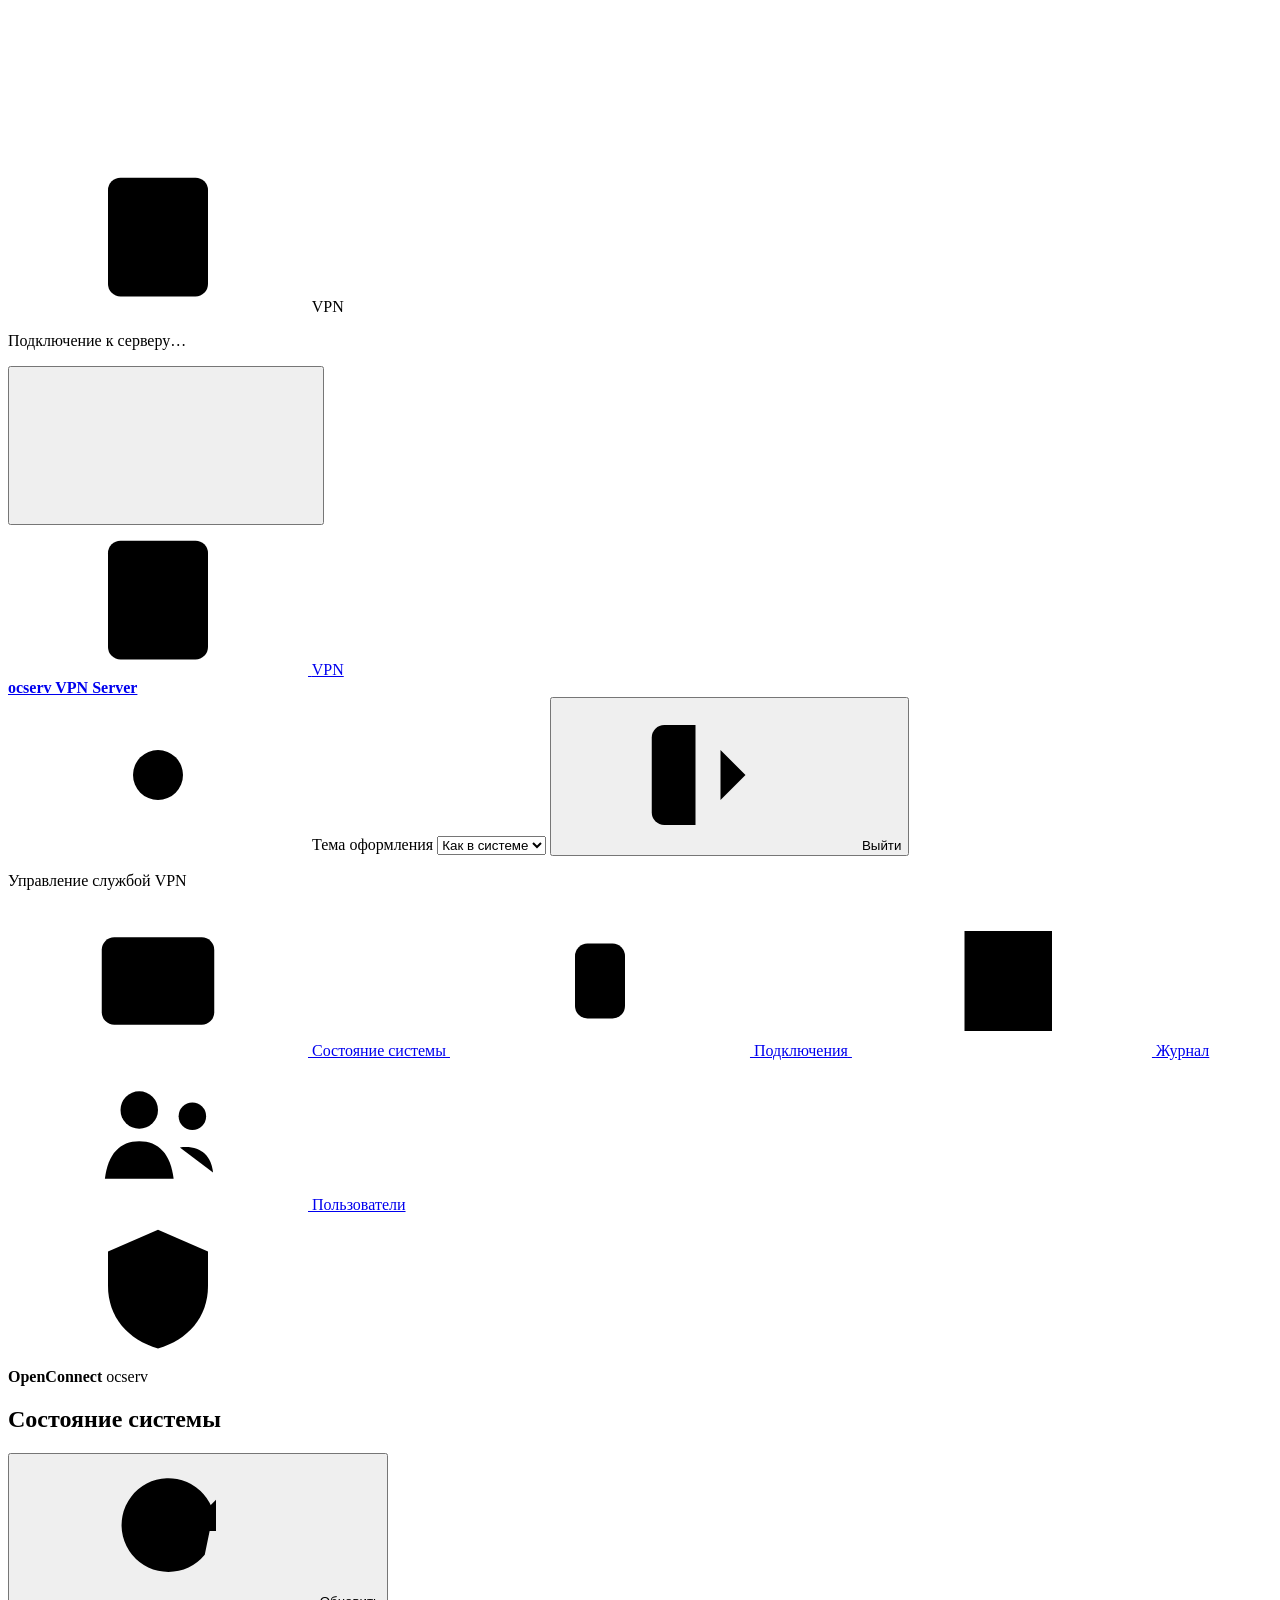
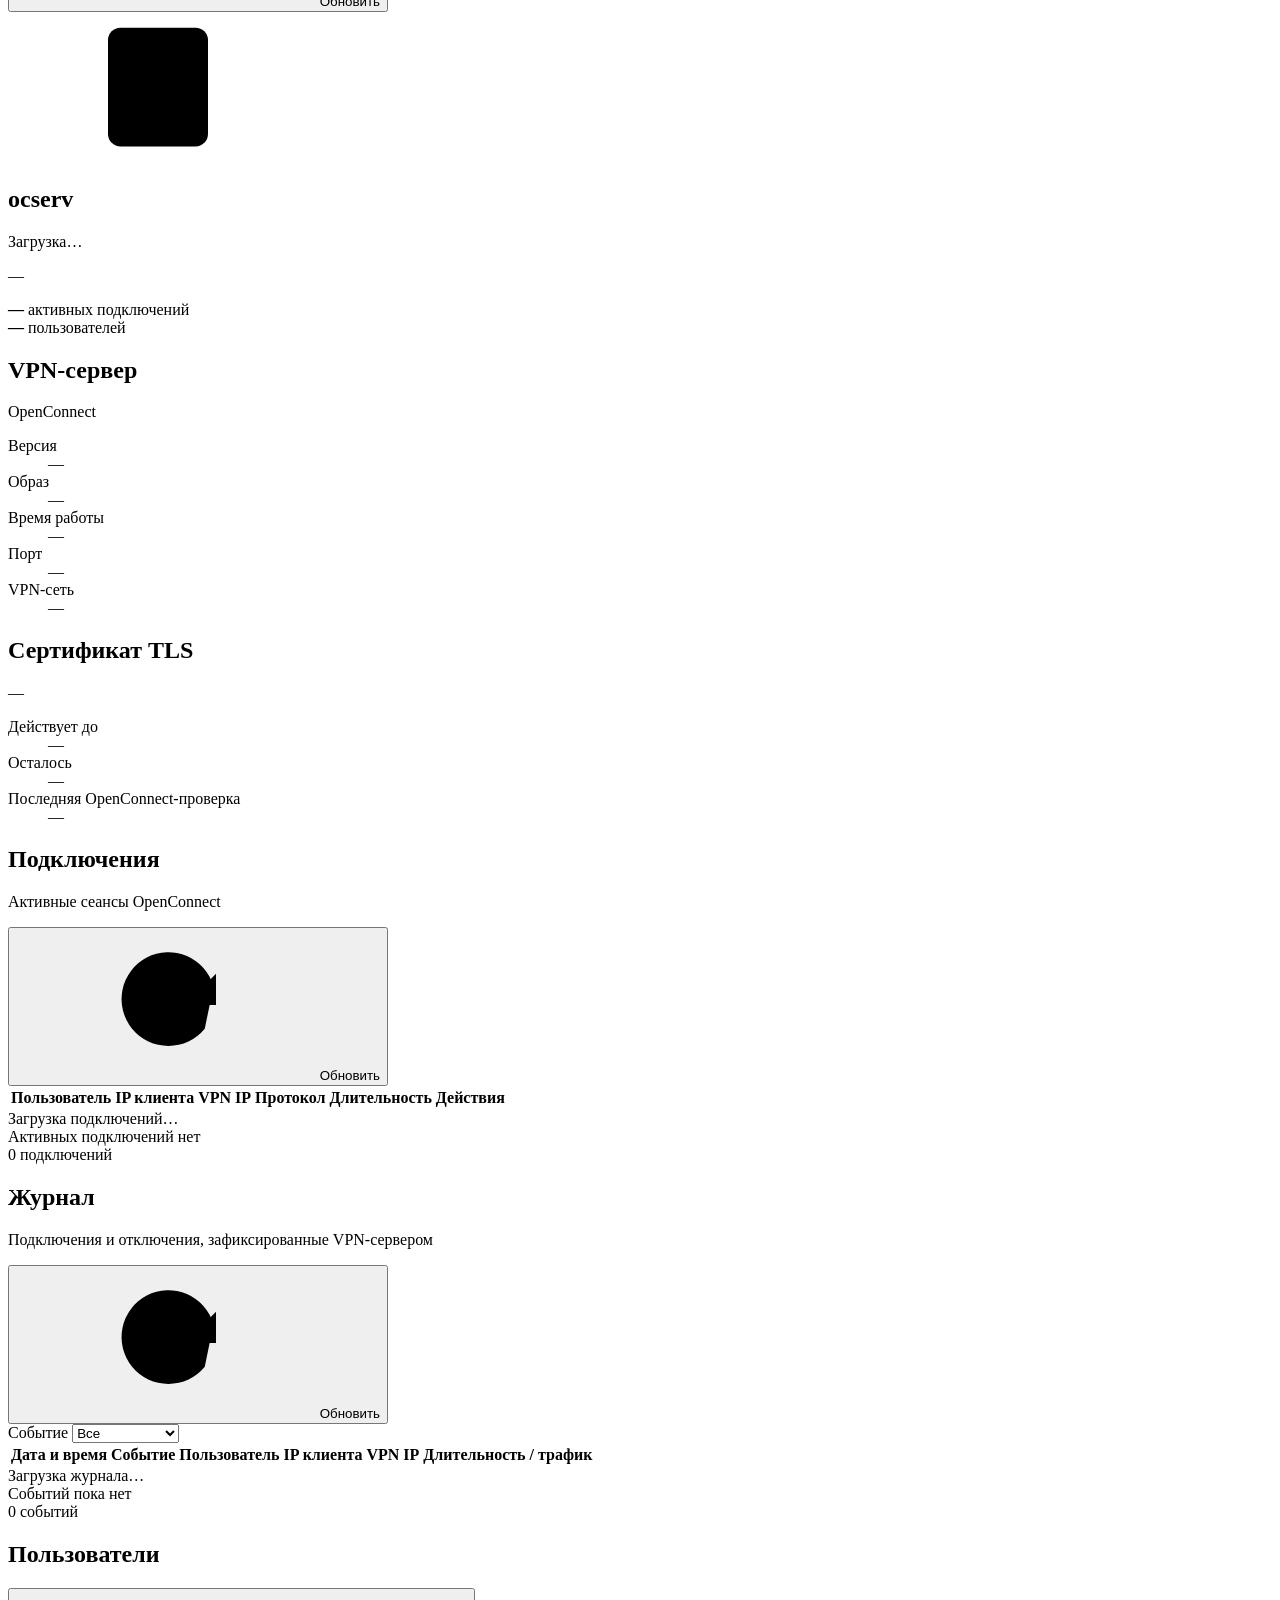
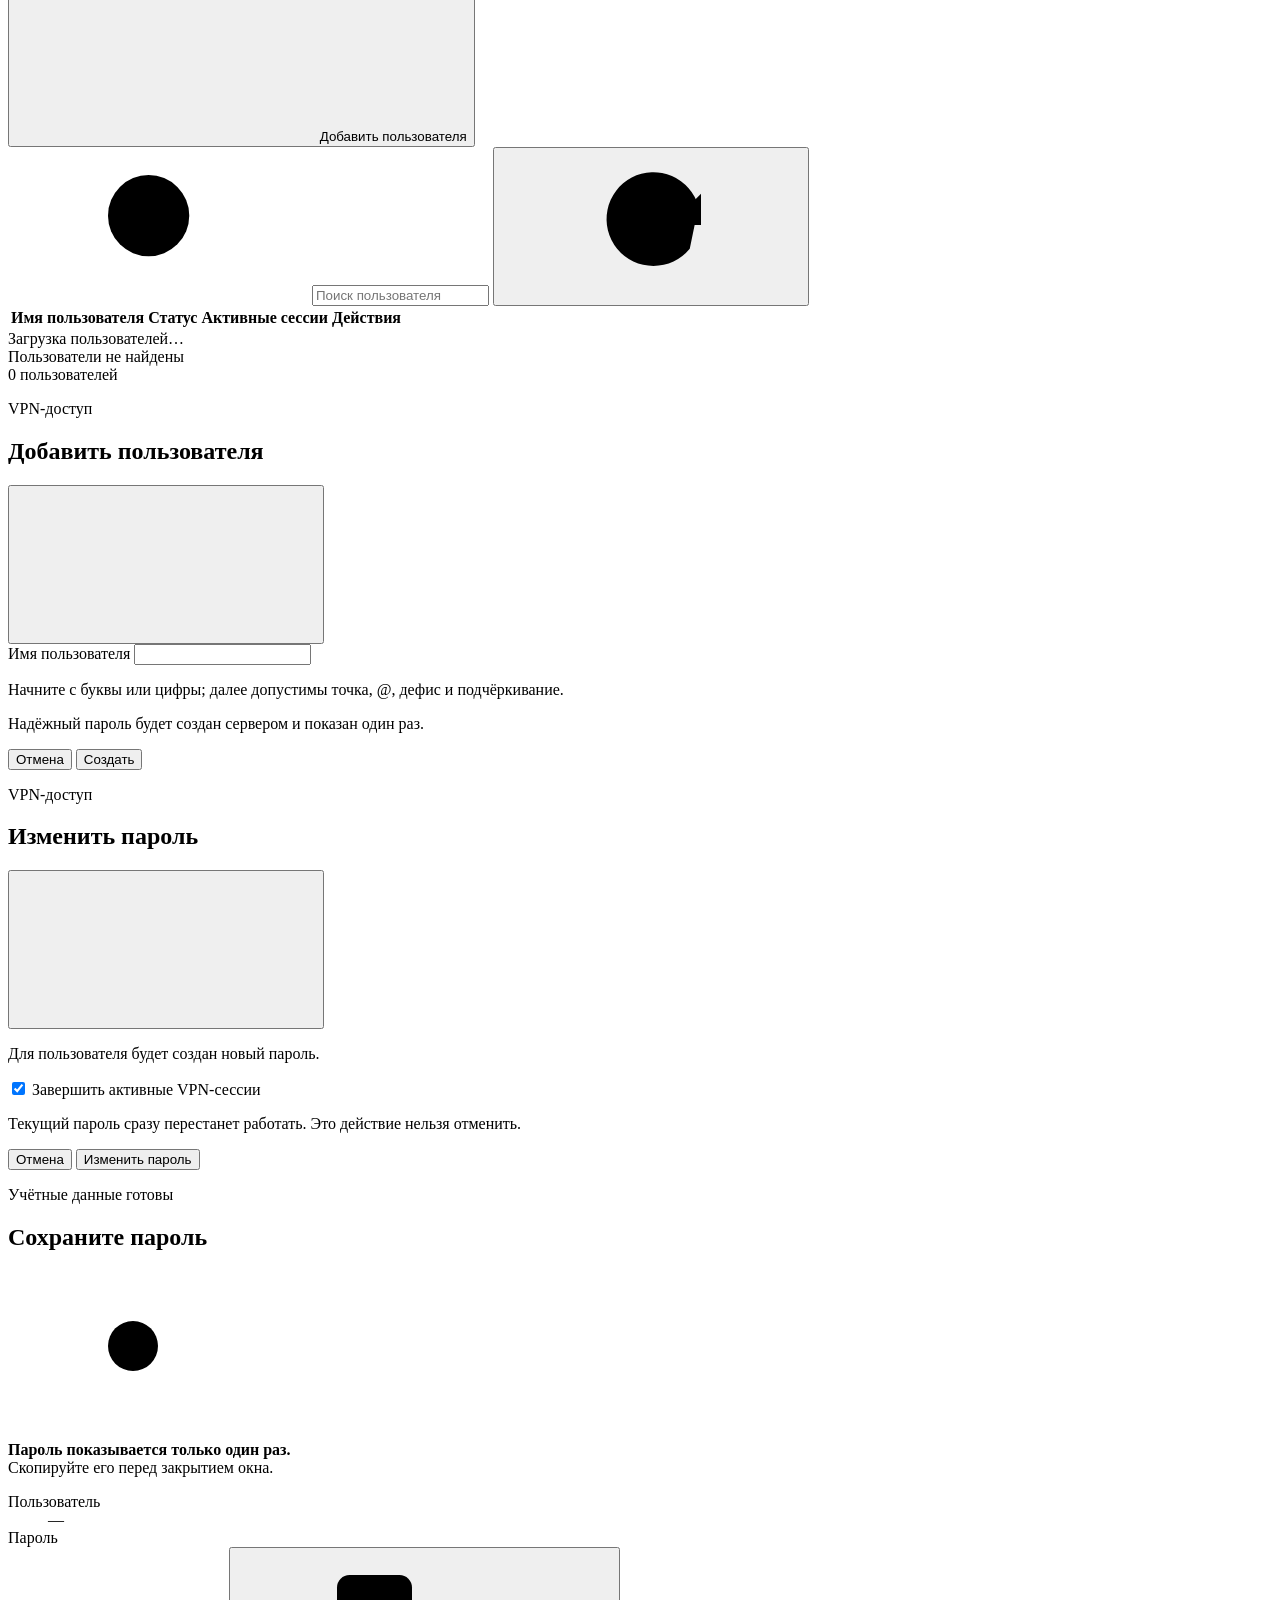
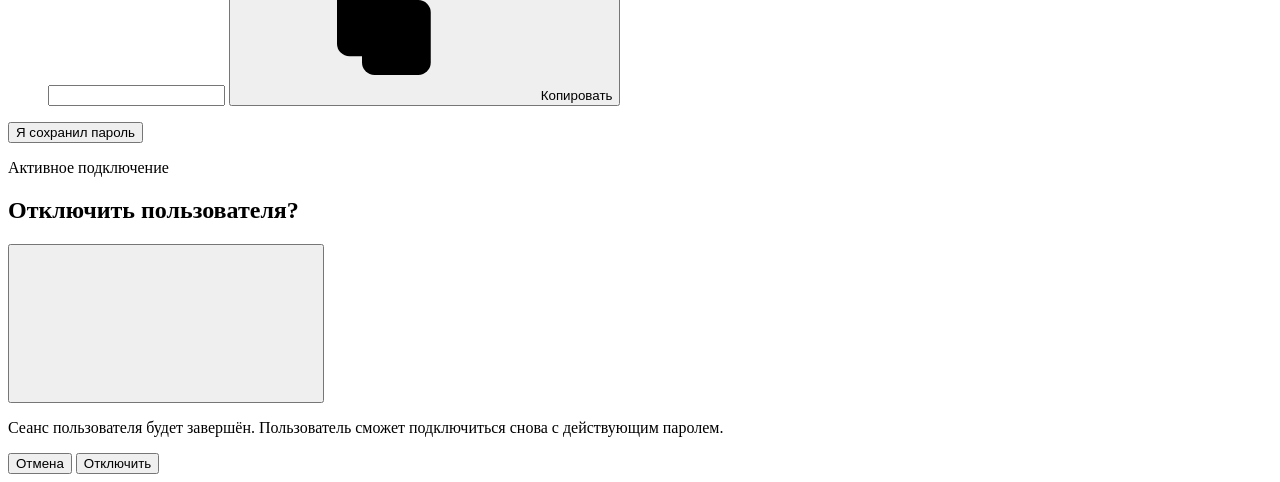
==== ui/web/app/static/index.html @ 9f730bf8 "Add VPN connections journal and theme UI" ====
<!doctype html>
<html lang="ru">
<head>
  <meta charset="utf-8">
  <meta name="viewport" content="width=device-width, initial-scale=1">
  <meta name="color-scheme" content="light dark">
  <meta name="theme-color" content="#f7f9fc">
  <title>ocserv VPN Server</title>
  <link rel="stylesheet" href="/static/styles.css">
  <script src="/static/app.js" defer></script>
</head>
<body>
  <svg class="svg-sprite" aria-hidden="true">
    <symbol id="icon-server" viewBox="0 0 24 24">
      <rect x="4" y="2.5" width="16" height="19" rx="2"></rect>
      <path d="M8 7.5h5M8 12h8M8 16.5h4"></path>
      <circle cx="16.5" cy="7.5" r="1"></circle>
      <circle cx="16.5" cy="16.5" r="1"></circle>
    </symbol>
    <symbol id="icon-overview" viewBox="0 0 24 24">
      <rect x="3" y="5" width="18" height="14" rx="2"></rect>
      <circle cx="8" cy="12" r="2"></circle>
      <path d="M13 10h5M13 14h4"></path>
    </symbol>
    <symbol id="icon-users" viewBox="0 0 24 24">
      <circle cx="9" cy="8" r="3"></circle>
      <path d="M3.5 19c.5-4 2.4-6 5.5-6s5 2 5.5 6"></path>
      <circle cx="17.5" cy="9" r="2.2"></circle>
      <path d="M15.5 14c3.2-.4 5 1.2 5.3 4"></path>
    </symbol>
    <symbol id="icon-connections" viewBox="0 0 24 24">
      <path d="M8 12H3M21 12h-5M8 8v8M16 8v8"></path>
      <rect x="8" y="6" width="8" height="12" rx="2"></rect>
    </symbol>
    <symbol id="icon-journal" viewBox="0 0 24 24">
      <path d="M6 4h14v16H6zM3 7h3M3 12h3M3 17h3M10 9h6M10 13h6M10 17h4"></path>
    </symbol>
    <symbol id="icon-theme" viewBox="0 0 24 24">
      <path d="M12 3v2M12 19v2M3 12h2M19 12h2M5.6 5.6 7 7M17 17l1.4 1.4M18.4 5.6 17 7M7 17l-1.4 1.4"></path>
      <circle cx="12" cy="12" r="4"></circle>
    </symbol>
    <symbol id="icon-plus" viewBox="0 0 24 24">
      <path d="M12 5v14M5 12h14"></path>
    </symbol>
    <symbol id="icon-refresh" viewBox="0 0 24 24">
      <path d="M20 7v5h-5"></path>
      <path d="M18.2 15.8A7.5 7.5 0 1 1 19.6 9"></path>
    </symbol>
    <symbol id="icon-search" viewBox="0 0 24 24">
      <circle cx="10.5" cy="10.5" r="6.5"></circle>
      <path d="m15.5 15.5 5 5"></path>
    </symbol>
    <symbol id="icon-key" viewBox="0 0 24 24">
      <circle cx="8" cy="12" r="4"></circle>
      <path d="M12 12h9M17 12v3M20 12v2"></path>
    </symbol>
    <symbol id="icon-copy" viewBox="0 0 24 24">
      <rect x="8" y="8" width="11" height="12" rx="2"></rect>
      <path d="M16 8V6a2 2 0 0 0-2-2H6a2 2 0 0 0-2 2v9a2 2 0 0 0 2 2h2"></path>
    </symbol>
    <symbol id="icon-logout" viewBox="0 0 24 24">
      <path d="M10 4H5a2 2 0 0 0-2 2v12a2 2 0 0 0 2 2h5"></path>
      <path d="M14 8l4 4-4 4M8 12h10"></path>
    </symbol>
    <symbol id="icon-close" viewBox="0 0 24 24">
      <path d="m6 6 12 12M18 6 6 18"></path>
    </symbol>
    <symbol id="icon-menu" viewBox="0 0 24 24">
      <path d="M4 7h16M4 12h16M4 17h16"></path>
    </symbol>
    <symbol id="icon-shield" viewBox="0 0 24 24">
      <path d="M12 2.5 20 6v5.5c0 5-3.2 8.6-8 10-4.8-1.4-8-5-8-10V6z"></path>
      <path d="m8.5 12 2.2 2.2 4.8-5"></path>
    </symbol>
  </svg>

  <main id="boot-view" class="boot-view" aria-live="polite">
    <div class="brand-mark brand-mark--large">
      <svg aria-hidden="true"><use href="#icon-server"></use></svg>
      <span>VPN</span>
    </div>
    <div class="spinner" aria-hidden="true"></div>
    <p>Подключение к серверу…</p>
  </main>

  <div id="app-view" class="app-shell is-hidden">
    <header class="topbar">
      <button id="sidebar-toggle" class="icon-button topbar-menu" type="button" aria-label="Открыть меню" aria-expanded="false">
        <svg aria-hidden="true"><use href="#icon-menu"></use></svg>
      </button>
      <a class="topbar-brand" href="#overview" aria-label="ocserv VPN Server — обзор">
        <div class="brand-mark">
          <svg aria-hidden="true"><use href="#icon-server"></use></svg>
          <span>VPN</span>
        </div>
        <strong>ocserv VPN Server</strong>
      </a>
      <div class="topbar-account">
        <label class="theme-control" for="theme-select">
          <svg aria-hidden="true"><use href="#icon-theme"></use></svg>
          <span class="visually-hidden">Тема оформления</span>
          <select id="theme-select" aria-label="Тема оформления">
            <option value="system">Как в системе</option>
            <option value="light">Светлая</option>
            <option value="dark">Тёмная</option>
          </select>
        </label>
        <button id="logout-button" class="button button--ghost" type="button">
          <svg aria-hidden="true"><use href="#icon-logout"></use></svg>
          <span>Выйти</span>
        </button>
      </div>
    </header>

    <div class="app-body">
      <div id="sidebar-backdrop" class="sidebar-backdrop" aria-hidden="true"></div>
      <aside id="sidebar" class="sidebar" aria-label="Основная навигация">
        <p class="sidebar-title">Управление службой VPN</p>
        <nav class="sidebar-nav">
          <a class="nav-item is-active" href="#overview" data-view="overview">
            <svg aria-hidden="true"><use href="#icon-overview"></use></svg>
            <span>Состояние системы</span>
          </a>
          <a class="nav-item" href="#connections" data-view="connections">
            <svg aria-hidden="true"><use href="#icon-connections"></use></svg>
            <span>Подключения</span>
          </a>
          <a class="nav-item" href="#journal" data-view="journal">
            <svg aria-hidden="true"><use href="#icon-journal"></use></svg>
            <span>Журнал</span>
          </a>
          <a class="nav-item" href="#users" data-view="users">
            <svg aria-hidden="true"><use href="#icon-users"></use></svg>
            <span>Пользователи</span>
          </a>
        </nav>
        <div class="sidebar-service">
          <svg aria-hidden="true"><use href="#icon-shield"></use></svg>
          <div>
            <strong>OpenConnect</strong>
            <span>ocserv</span>
          </div>
        </div>
      </aside>

      <main class="content">
        <section id="overview-panel" class="view-panel" data-panel="overview" aria-labelledby="overview-title">
          <div class="page-header">
            <div>
              <h1 id="overview-title">Состояние системы</h1>
            </div>
            <button id="overview-refresh" class="button button--secondary" type="button">
              <svg aria-hidden="true"><use href="#icon-refresh"></use></svg>
              <span>Обновить</span>
            </button>
          </div>

          <div id="overview-error" class="alert alert--danger is-hidden" role="alert"></div>

          <article class="service-summary">
            <div id="service-icon" class="service-icon" aria-hidden="true">
              <svg><use href="#icon-server"></use></svg>
            </div>
            <div class="service-heading">
              <div class="service-title-row">
                <h2>ocserv</h2>
                <span id="service-status" class="status-badge status-badge--neutral">Загрузка…</span>
              </div>
              <p id="service-domain" class="service-domain">—</p>
            </div>
            <div class="service-stat">
              <strong id="active-connections">—</strong>
              <span>активных подключений</span>
            </div>
            <div class="service-stat">
              <strong id="vpn-users">—</strong>
              <span>пользователей</span>
            </div>
          </article>

          <div class="overview-grid">
            <article class="info-card">
              <div class="card-heading">
                <h2>VPN-сервер</h2>
                <span class="card-label">OpenConnect</span>
              </div>
              <dl class="detail-list">
                <div><dt>Версия</dt><dd id="service-version">—</dd></div>
                <div><dt>Образ</dt><dd id="service-image" class="code-value">—</dd></div>
                <div><dt>Время работы</dt><dd id="service-uptime">—</dd></div>
                <div><dt>Порт</dt><dd id="vpn-port">—</dd></div>
                <div><dt>VPN-сеть</dt><dd id="vpn-network" class="code-value">—</dd></div>
              </dl>
            </article>

            <article class="info-card">
              <div class="card-heading">
                <h2>Сертификат TLS</h2>
                <span id="certificate-state" class="status-dot-label"><i></i><span>—</span></span>
              </div>
              <dl class="detail-list">
                <div><dt>Действует до</dt><dd id="certificate-expiry">—</dd></div>
                <div><dt>Осталось</dt><dd id="certificate-days">—</dd></div>
                <div><dt>Последняя OpenConnect-проверка</dt><dd id="openconnect-check">—</dd></div>
              </dl>
            </article>
          </div>
        </section>

        <section id="connections-panel" class="view-panel is-hidden" data-panel="connections" aria-labelledby="connections-title">
          <div class="page-header">
            <div>
              <h1 id="connections-title">Подключения</h1>
              <p class="page-subtitle">Активные сеансы OpenConnect</p>
            </div>
            <button id="connections-refresh" class="button button--secondary" type="button">
              <svg aria-hidden="true"><use href="#icon-refresh"></use></svg>
              <span>Обновить</span>
            </button>
          </div>
          <div id="connections-error" class="alert alert--danger is-hidden" role="alert"></div>
          <div class="table-card">
            <div class="table-scroll">
              <table class="connections-table">
                <thead><tr>
                  <th scope="col">Пользователь</th>
                  <th scope="col">IP клиента</th>
                  <th scope="col">VPN IP</th>
                  <th scope="col">Протокол</th>
                  <th scope="col">Длительность</th>
                  <th scope="col" class="table-action-heading">Действия</th>
                </tr></thead>
                <tbody id="connections-table-body"></tbody>
              </table>
              <div id="connections-loading" class="table-state"><div class="spinner" aria-hidden="true"></div><span>Загрузка подключений…</span></div>
              <div id="connections-empty" class="table-state is-hidden">Активных подключений нет</div>
            </div>
            <footer class="table-footer"><span id="connections-count">0 подключений</span></footer>
          </div>
        </section>

        <section id="journal-panel" class="view-panel is-hidden" data-panel="journal" aria-labelledby="journal-title">
          <div class="page-header">
            <div>
              <h1 id="journal-title">Журнал</h1>
              <p class="page-subtitle">Подключения и отключения, зафиксированные VPN-сервером</p>
            </div>
            <button id="journal-refresh" class="button button--secondary" type="button">
              <svg aria-hidden="true"><use href="#icon-refresh"></use></svg>
              <span>Обновить</span>
            </button>
          </div>
          <div id="journal-error" class="alert alert--danger is-hidden" role="alert"></div>
          <div class="table-card">
            <div class="table-toolbar journal-toolbar">
              <label class="select-field" for="journal-filter">
                <span>Событие</span>
                <select id="journal-filter">
                  <option value="all">Все</option>
                  <option value="connected">Подключения</option>
                  <option value="disconnected">Отключения</option>
                </select>
              </label>
            </div>
            <div class="table-scroll">
              <table class="journal-table">
                <thead><tr>
                  <th scope="col">Дата и время</th>
                  <th scope="col">Событие</th>
                  <th scope="col">Пользователь</th>
                  <th scope="col">IP клиента</th>
                  <th scope="col">VPN IP</th>
                  <th scope="col">Длительность / трафик</th>
                </tr></thead>
                <tbody id="journal-table-body"></tbody>
              </table>
              <div id="journal-loading" class="table-state"><div class="spinner" aria-hidden="true"></div><span>Загрузка журнала…</span></div>
              <div id="journal-empty" class="table-state is-hidden">Событий пока нет</div>
            </div>
            <footer class="table-footer"><span id="journal-count">0 событий</span></footer>
          </div>
        </section>

        <section id="users-panel" class="view-panel is-hidden" data-panel="users" aria-labelledby="users-title">
          <div class="page-header page-header--users">
            <div>
              <h1 id="users-title">Пользователи</h1>
            </div>
            <button id="add-user-button" class="button button--primary" type="button">
              <svg aria-hidden="true"><use href="#icon-plus"></use></svg>
              <span>Добавить пользователя</span>
            </button>
          </div>

          <div id="users-error" class="alert alert--danger is-hidden" role="alert"></div>

          <div class="table-card">
            <div class="table-toolbar">
              <label class="search-field" for="user-search">
                <svg aria-hidden="true"><use href="#icon-search"></use></svg>
                <input id="user-search" type="search" placeholder="Поиск пользователя" autocomplete="off">
              </label>
              <button id="users-refresh" class="icon-button" type="button" aria-label="Обновить список пользователей" title="Обновить">
                <svg aria-hidden="true"><use href="#icon-refresh"></use></svg>
              </button>
            </div>
            <div class="table-scroll">
              <table>
                <thead>
                  <tr>
                    <th scope="col">Имя пользователя</th>
                    <th scope="col">Статус</th>
                    <th scope="col">Активные сессии</th>
                    <th scope="col" class="table-action-heading">Действия</th>
                  </tr>
                </thead>
                <tbody id="users-table-body"></tbody>
              </table>
              <div id="users-loading" class="table-state">
                <div class="spinner" aria-hidden="true"></div>
                <span>Загрузка пользователей…</span>
              </div>
              <div id="users-empty" class="table-state is-hidden">Пользователи не найдены</div>
            </div>
            <footer class="table-footer">
              <span id="users-count">0 пользователей</span>
            </footer>
          </div>
        </section>
      </main>
    </div>
  </div>

  <div id="modal-backdrop" class="modal-backdrop is-hidden">
    <section id="create-user-modal" class="modal is-hidden" role="dialog" aria-modal="true" aria-labelledby="create-user-title">
      <header class="modal-header">
        <div>
          <p class="eyebrow">VPN-доступ</p>
          <h2 id="create-user-title">Добавить пользователя</h2>
        </div>
        <button class="icon-button modal-close" type="button" aria-label="Закрыть окно">
          <svg aria-hidden="true"><use href="#icon-close"></use></svg>
        </button>
      </header>
      <form id="create-user-form" novalidate>
        <div class="modal-body">
          <div id="create-user-error" class="alert alert--danger is-hidden" role="alert"></div>
          <label class="field">
            <span>Имя пользователя</span>
            <input id="new-username" name="username" type="text" autocomplete="off" required maxlength="64" pattern="[A-Za-z0-9][A-Za-z0-9_.@-]{0,63}" aria-describedby="username-help">
          </label>
          <p id="username-help" class="field-help">Начните с буквы или цифры; далее допустимы точка, @, дефис и подчёркивание.</p>
          <p class="modal-note">Надёжный пароль будет создан сервером и показан один раз.</p>
        </div>
        <footer class="modal-actions">
          <button class="button button--secondary modal-close" type="button">Отмена</button>
          <button id="create-user-submit" class="button button--primary" type="submit">Создать</button>
        </footer>
      </form>
    </section>

    <section id="rotate-password-modal" class="modal is-hidden" role="dialog" aria-modal="true" aria-labelledby="rotate-password-title">
      <header class="modal-header">
        <div>
          <p class="eyebrow">VPN-доступ</p>
          <h2 id="rotate-password-title">Изменить пароль</h2>
        </div>
        <button class="icon-button modal-close" type="button" aria-label="Закрыть окно">
          <svg aria-hidden="true"><use href="#icon-close"></use></svg>
        </button>
      </header>
      <form id="rotate-password-form">
        <div class="modal-body">
          <div id="rotate-password-error" class="alert alert--danger is-hidden" role="alert"></div>
          <p>Для пользователя <strong id="rotate-username"></strong> будет создан новый пароль.</p>
          <label class="checkbox-field">
            <input id="terminate-sessions" type="checkbox" checked>
            <span>Завершить активные VPN-сессии</span>
          </label>
          <p class="modal-note modal-note--warning">Текущий пароль сразу перестанет работать. Это действие нельзя отменить.</p>
        </div>
        <footer class="modal-actions">
          <button class="button button--secondary modal-close" type="button">Отмена</button>
          <button id="rotate-password-submit" class="button button--primary" type="submit">Изменить пароль</button>
        </footer>
      </form>
    </section>

    <section id="credential-modal" class="modal" role="dialog" aria-modal="true" aria-labelledby="credential-title">
      <header class="modal-header">
        <div>
          <p class="eyebrow">Учётные данные готовы</p>
          <h2 id="credential-title">Сохраните пароль</h2>
        </div>
      </header>
      <div class="modal-body">
        <div class="one-time-warning">
          <svg aria-hidden="true"><use href="#icon-key"></use></svg>
          <p><strong>Пароль показывается только один раз.</strong><br>Скопируйте его перед закрытием окна.</p>
        </div>
        <dl class="credential-list">
          <div>
            <dt>Пользователь</dt>
            <dd id="credential-username">—</dd>
          </div>
          <div>
            <dt>Пароль</dt>
            <dd class="password-output">
              <input id="credential-password" type="text" readonly autocomplete="off" spellcheck="false" aria-label="Одноразовый пароль">
              <button id="copy-password-button" class="button button--secondary" type="button">
                <svg aria-hidden="true"><use href="#icon-copy"></use></svg>
                <span>Копировать</span>
              </button>
            </dd>
          </div>
        </dl>
      </div>
      <footer class="modal-actions">
        <button id="credential-close" class="button button--primary" type="button">Я сохранил пароль</button>
      </footer>
    </section>

    <section id="disconnect-modal" class="modal is-hidden" role="dialog" aria-modal="true" aria-labelledby="disconnect-title">
      <header class="modal-header">
        <div>
          <p class="eyebrow">Активное подключение</p>
          <h2 id="disconnect-title">Отключить пользователя?</h2>
        </div>
        <button class="icon-button modal-close" type="button" aria-label="Закрыть окно"><svg aria-hidden="true"><use href="#icon-close"></use></svg></button>
      </header>
      <div class="modal-body">
        <div id="disconnect-error" class="alert alert--danger is-hidden" role="alert"></div>
        <p>Сеанс пользователя <strong id="disconnect-username"></strong> будет завершён. Пользователь сможет подключиться снова с действующим паролем.</p>
      </div>
      <footer class="modal-actions">
        <button class="button button--secondary modal-close" type="button">Отмена</button>
        <button id="disconnect-submit" class="button button--danger" type="button">Отключить</button>
      </footer>
    </section>
  </div>

  <div id="toast-region" class="toast-region" aria-live="polite" aria-atomic="true"></div>
</body>
</html>
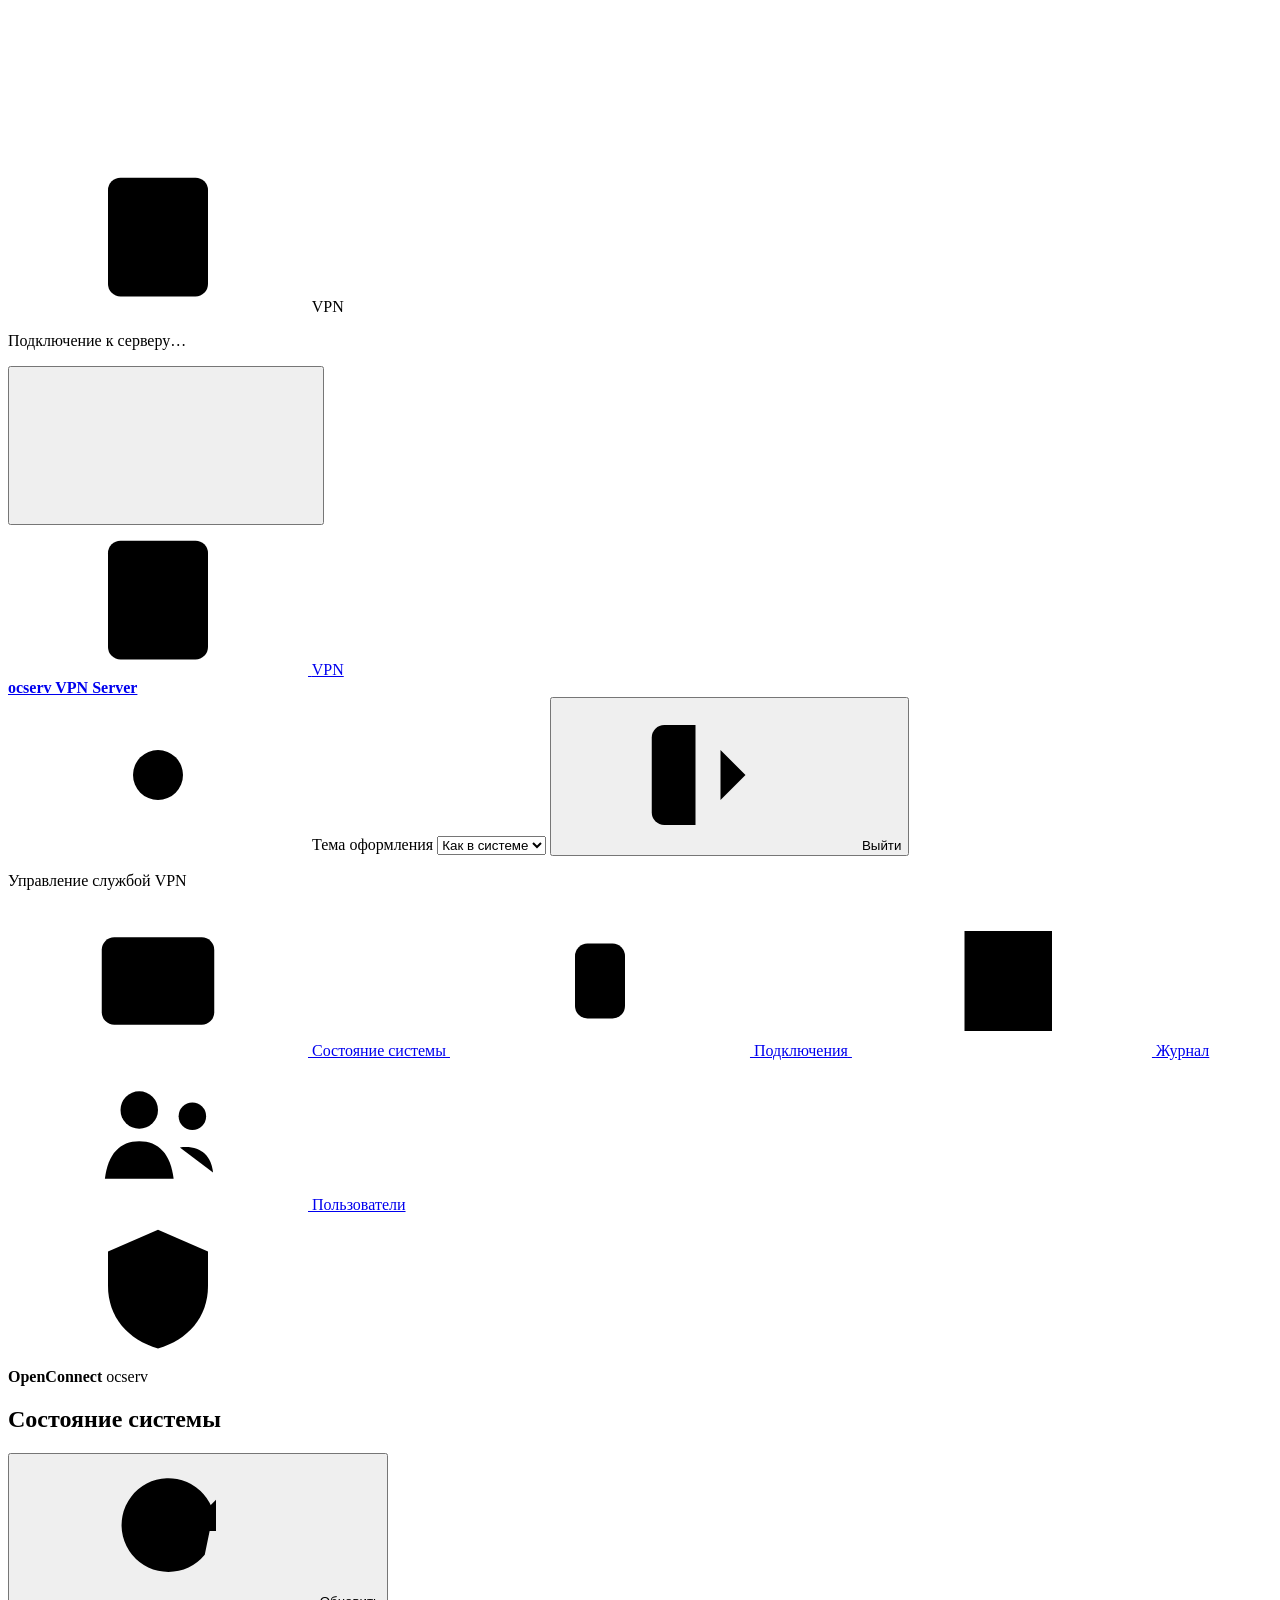
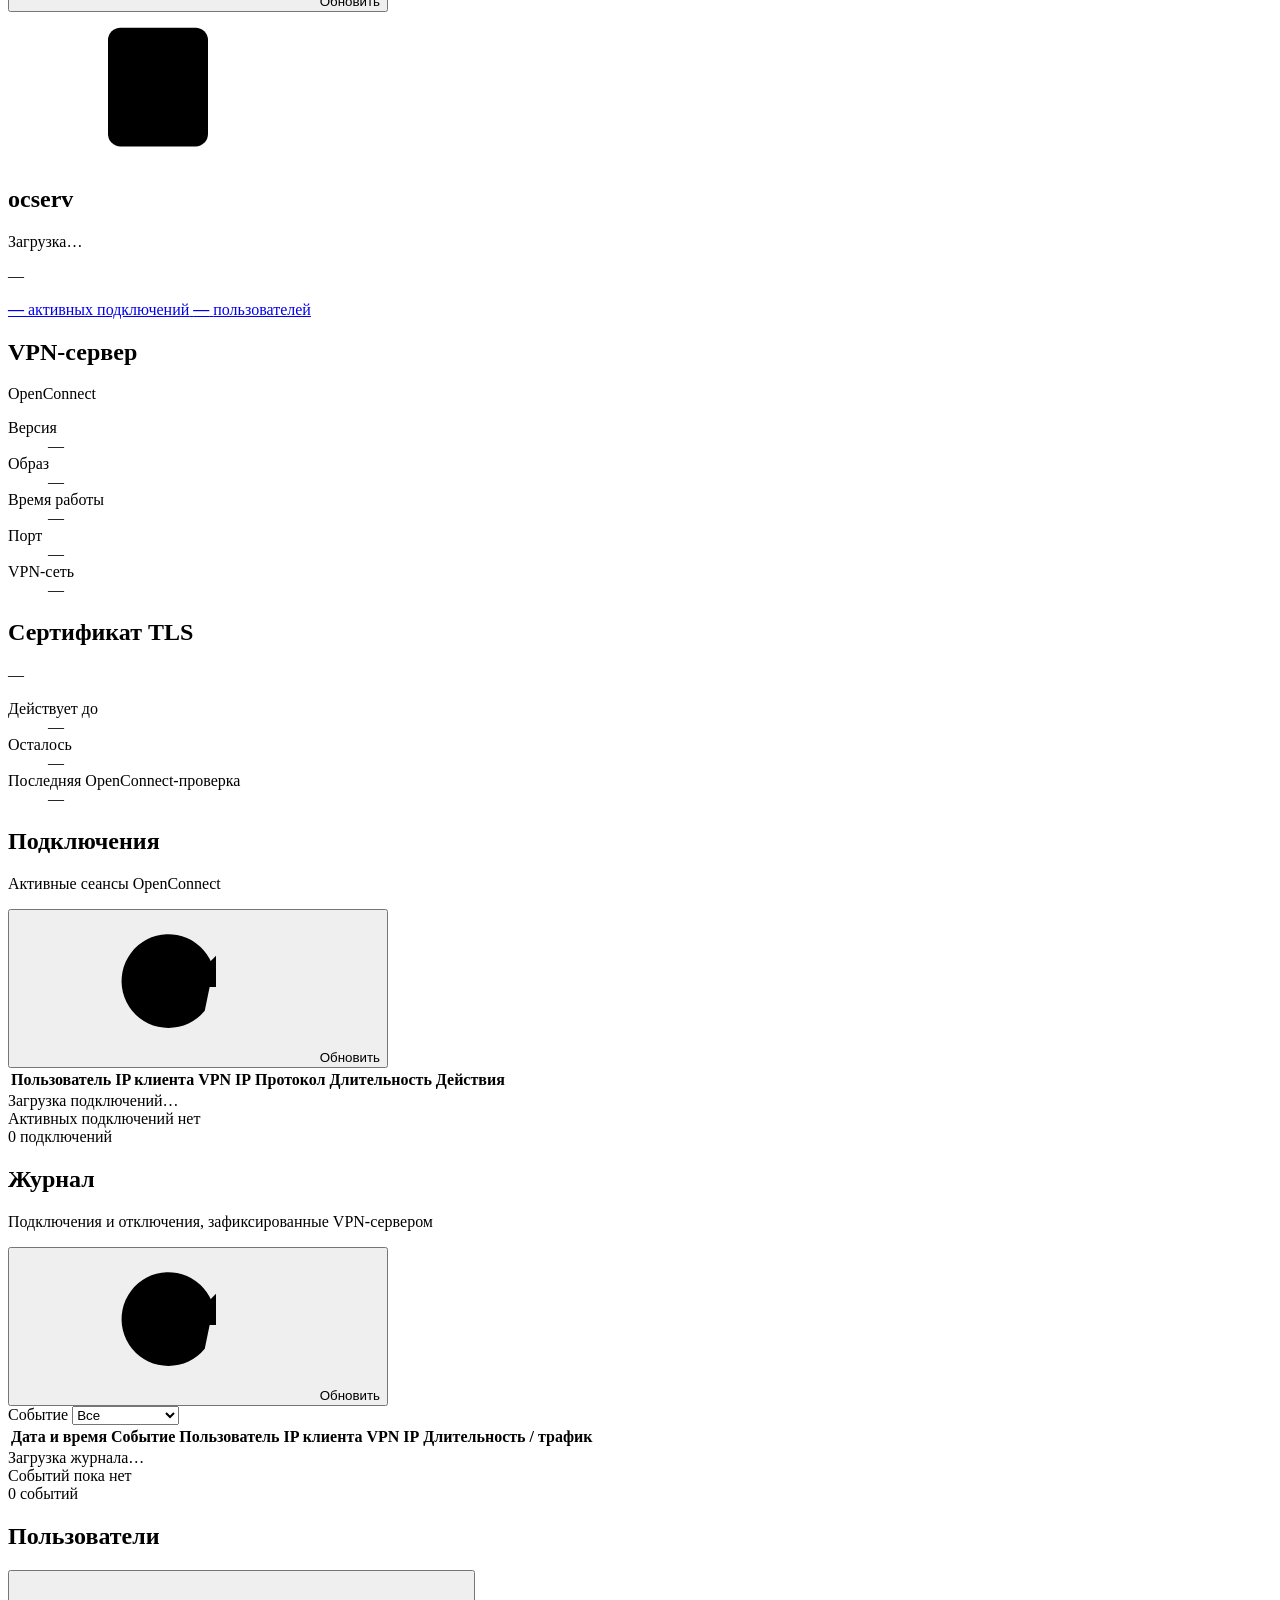
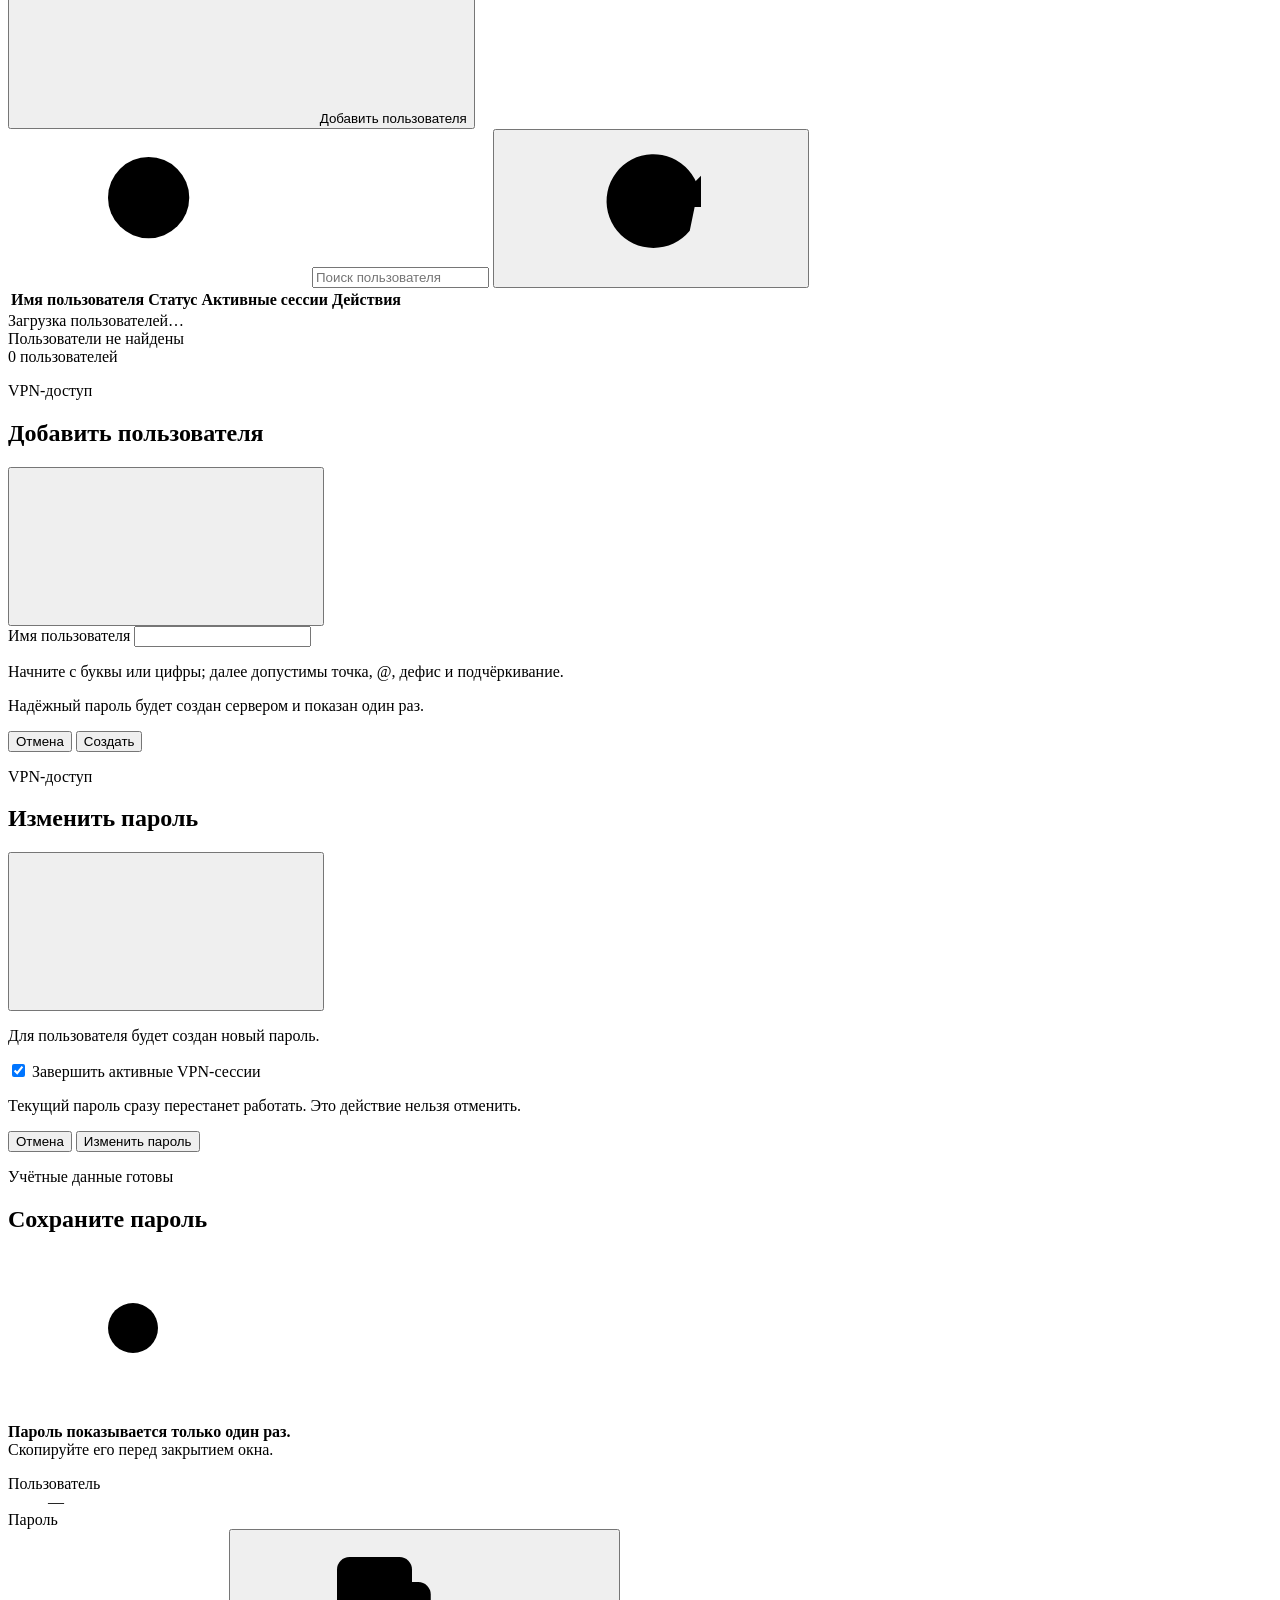
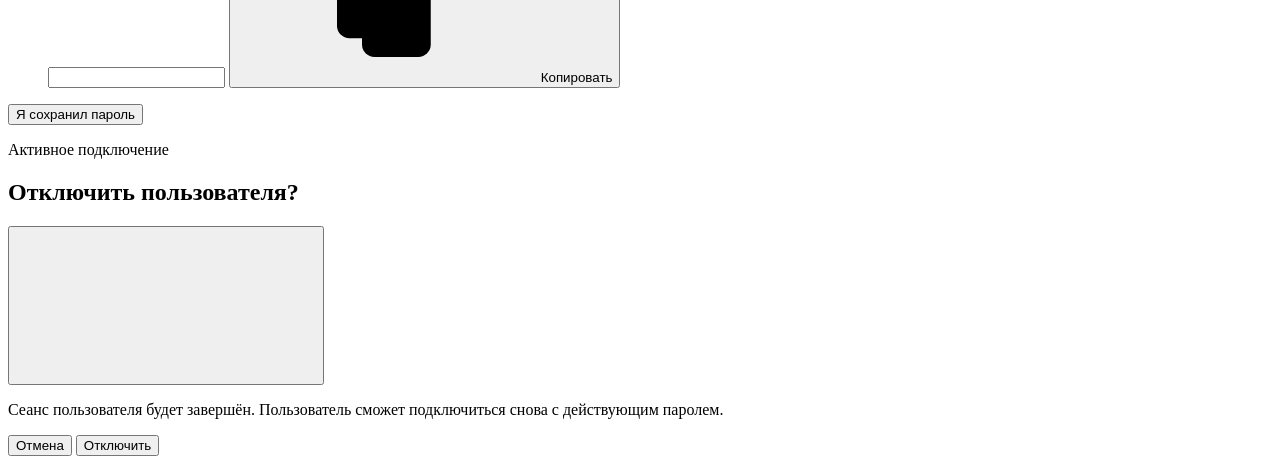
==== commit 74a1a71b: "Improve dark UI navigation and empty tables" ====
--- a/ui/web/app/static/index.html
+++ b/ui/web/app/static/index.html
@@ -168,14 +168,14 @@
               </div>
               <p id="service-domain" class="service-domain">—</p>
             </div>
-            <div class="service-stat">
+            <a class="service-stat service-stat--link" href="#connections" aria-label="Открыть активные подключения">
               <strong id="active-connections">—</strong>
               <span>активных подключений</span>
-            </div>
-            <div class="service-stat">
+            </a>
+            <a class="service-stat service-stat--link" href="#users" aria-label="Открыть пользователей">
               <strong id="vpn-users">—</strong>
               <span>пользователей</span>
-            </div>
+            </a>
           </article>
 
           <div class="overview-grid">
@@ -220,7 +220,7 @@
           </div>
           <div id="connections-error" class="alert alert--danger is-hidden" role="alert"></div>
           <div class="table-card">
-            <div class="table-scroll">
+            <div class="table-scroll is-empty">
               <table class="connections-table">
                 <thead><tr>
                   <th scope="col">Пользователь</th>
@@ -262,7 +262,7 @@
                 </select>
               </label>
             </div>
-            <div class="table-scroll">
+            <div class="table-scroll is-empty">
               <table class="journal-table">
                 <thead><tr>
                   <th scope="col">Дата и время</th>
@@ -304,7 +304,7 @@
                 <svg aria-hidden="true"><use href="#icon-refresh"></use></svg>
               </button>
             </div>
-            <div class="table-scroll">
+            <div class="table-scroll is-empty">
               <table>
                 <thead>
                   <tr>
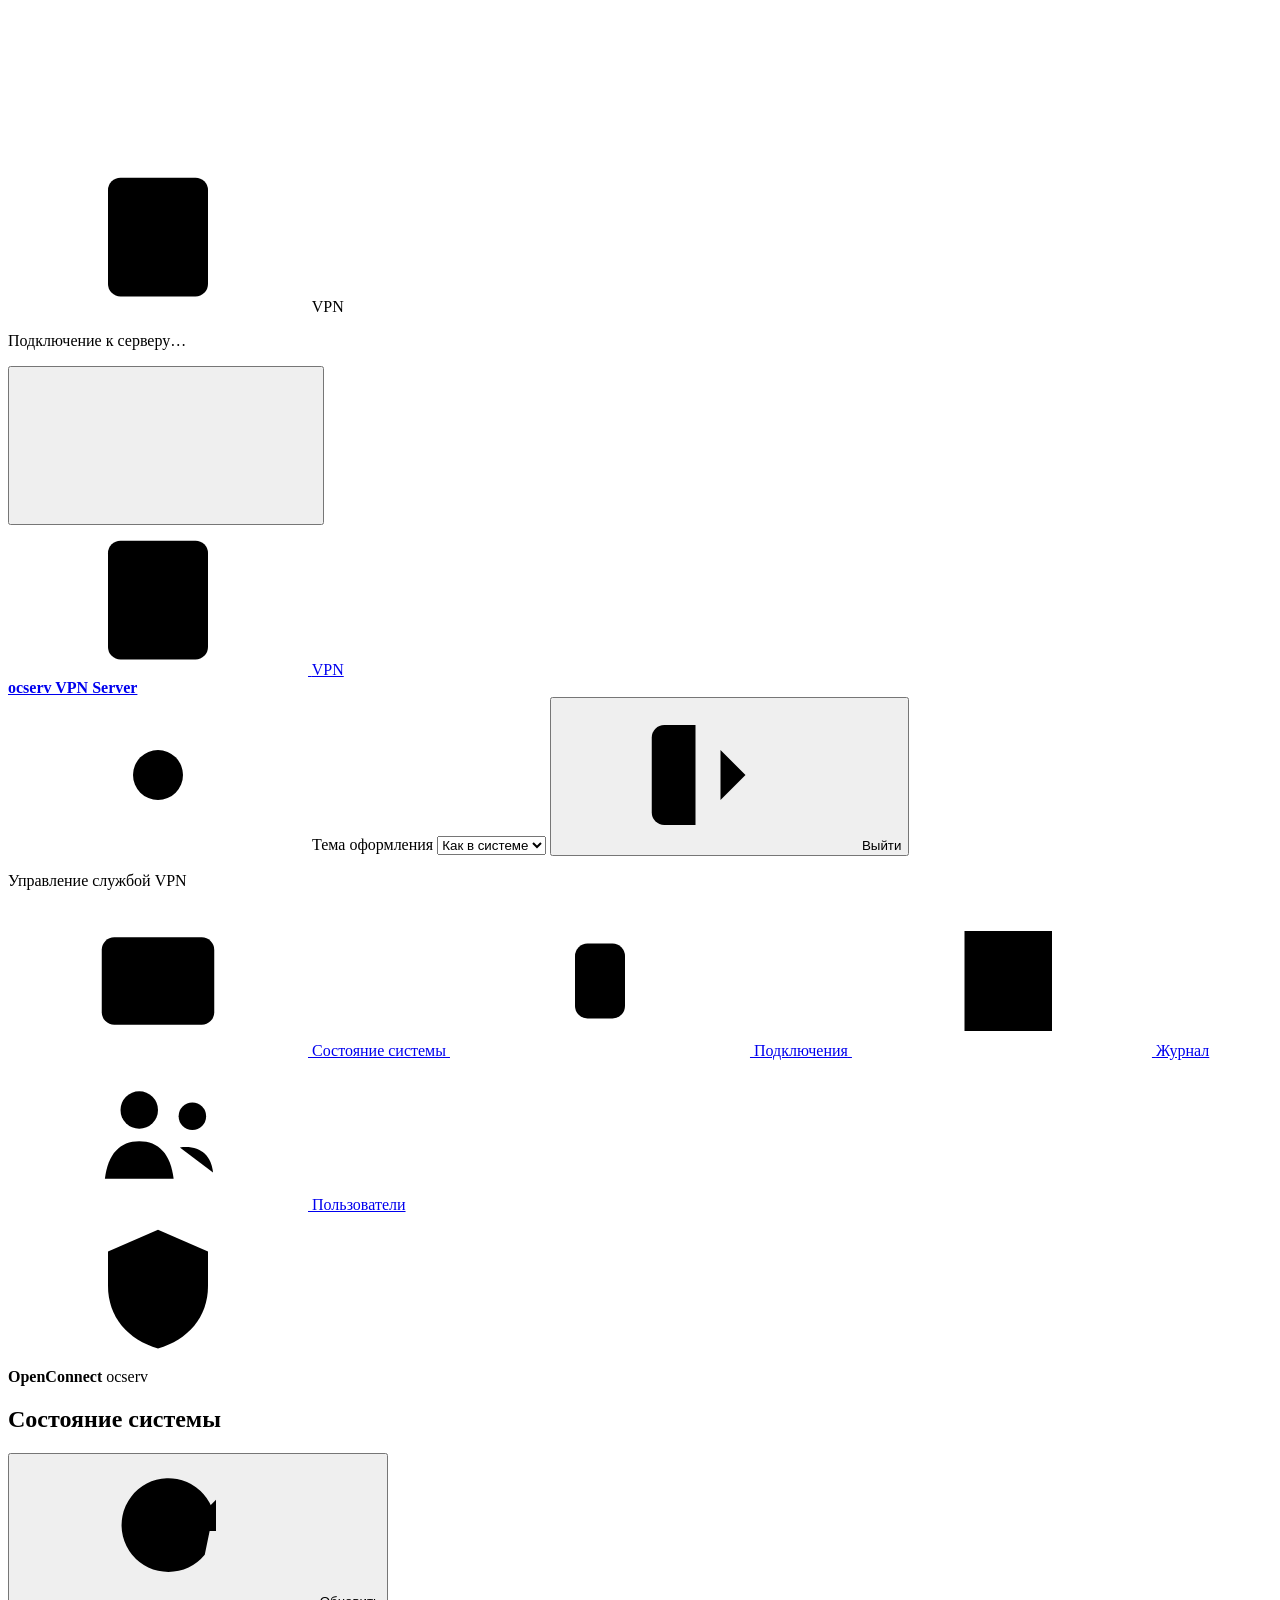
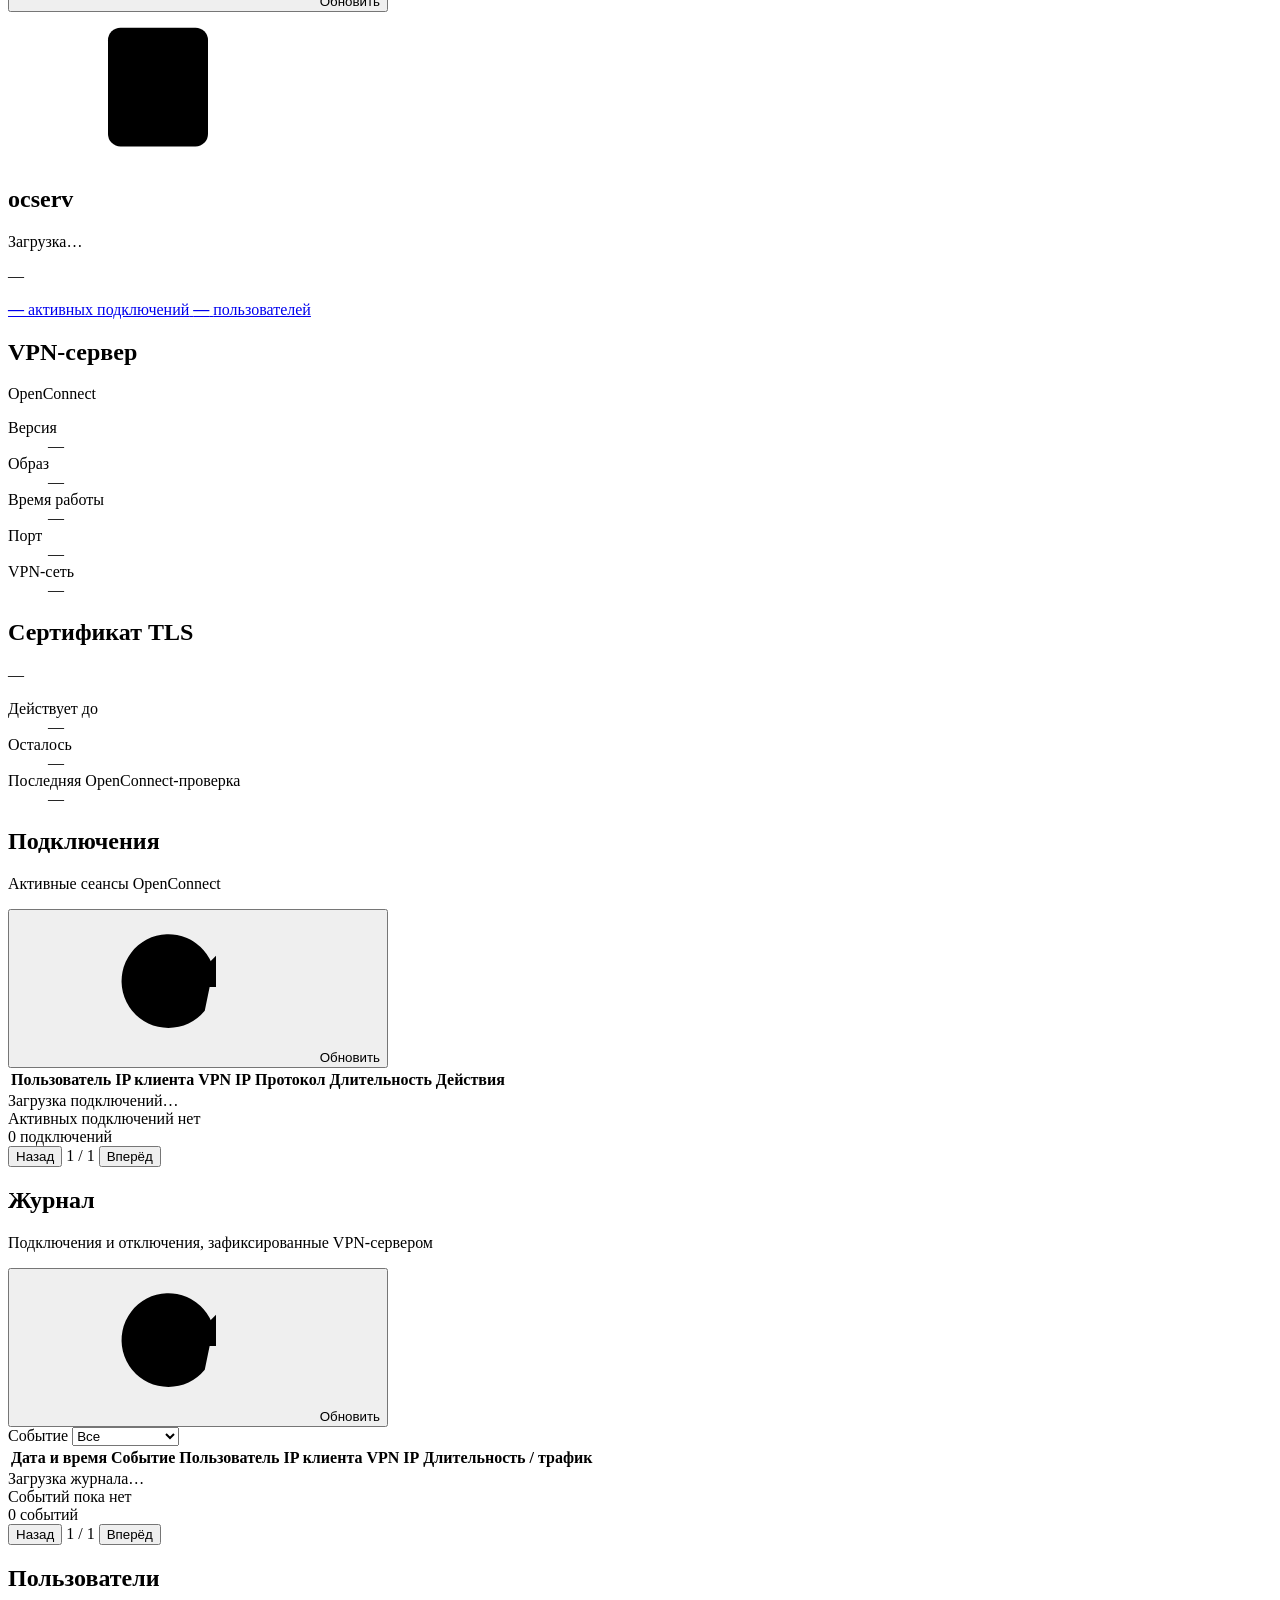
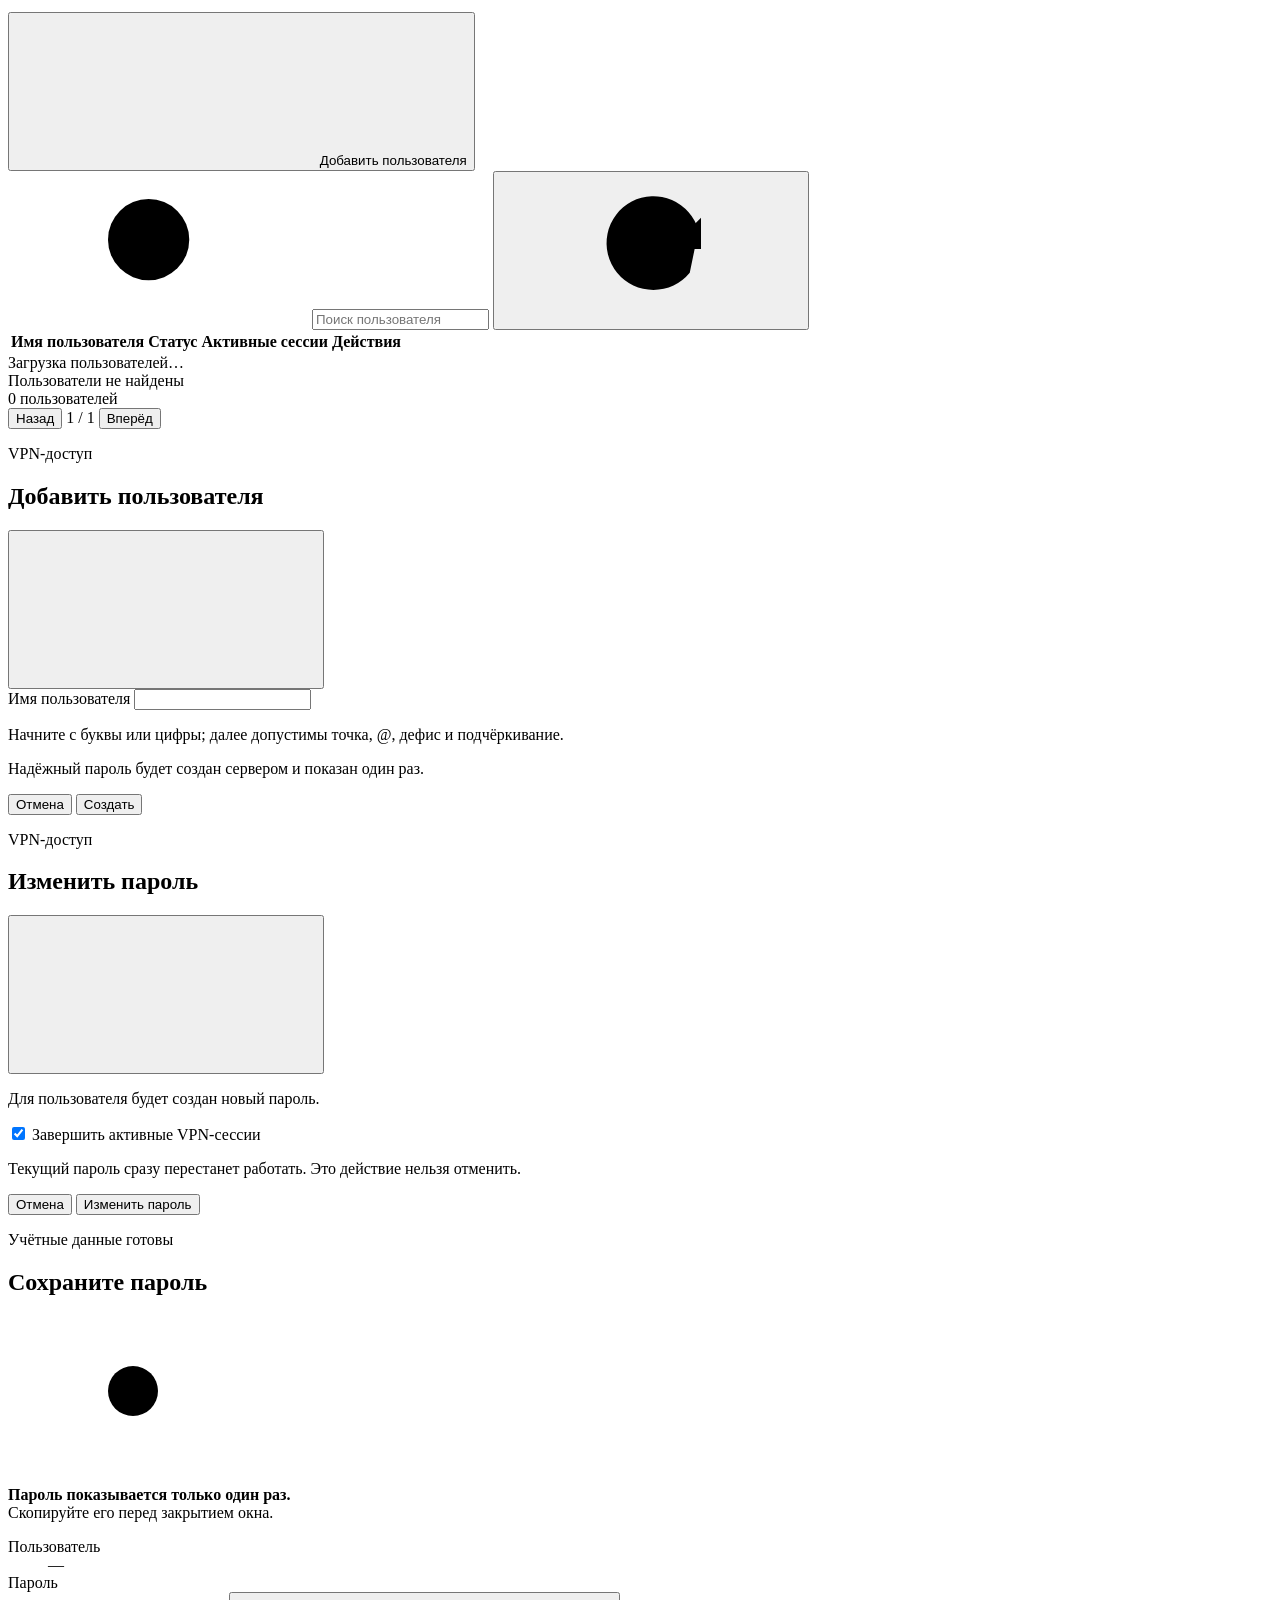
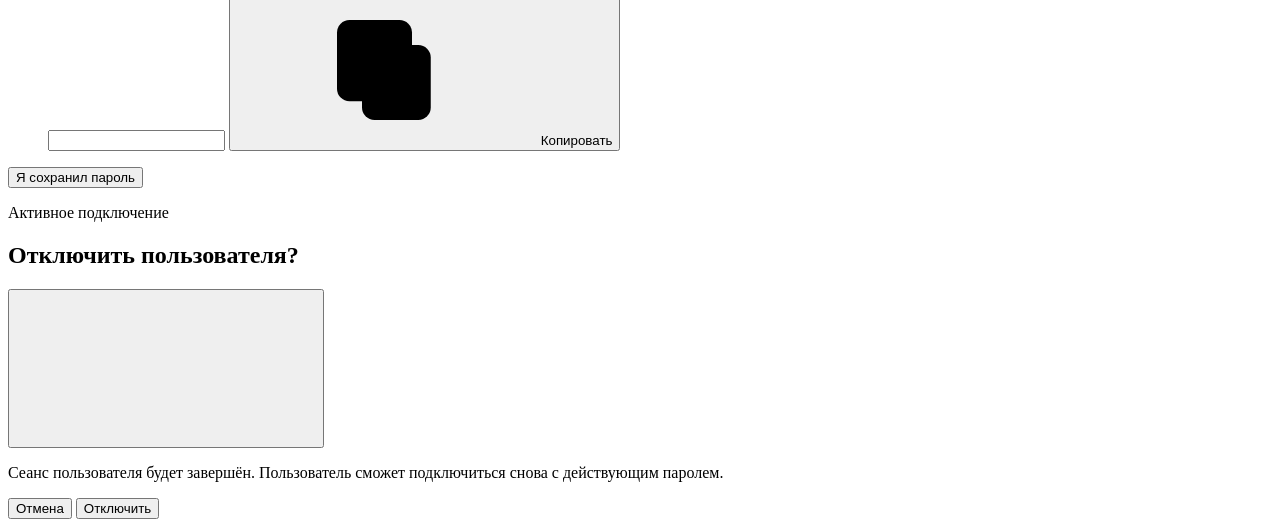
==== commit fd2aa75c: "Add list pagination" ====
--- a/ui/web/app/static/index.html
+++ b/ui/web/app/static/index.html
@@ -235,7 +235,14 @@
               <div id="connections-loading" class="table-state"><div class="spinner" aria-hidden="true"></div><span>Загрузка подключений…</span></div>
               <div id="connections-empty" class="table-state is-hidden">Активных подключений нет</div>
             </div>
-            <footer class="table-footer"><span id="connections-count">0 подключений</span></footer>
+            <footer class="table-footer">
+              <span id="connections-count">0 подключений</span>
+              <div class="pagination" aria-label="Страницы подключений">
+                <button id="connections-prev" class="pagination-button" type="button">Назад</button>
+                <span id="connections-page" class="pagination-page">1 / 1</span>
+                <button id="connections-next" class="pagination-button" type="button">Вперёд</button>
+              </div>
+            </footer>
           </div>
         </section>
 
@@ -277,7 +284,14 @@
               <div id="journal-loading" class="table-state"><div class="spinner" aria-hidden="true"></div><span>Загрузка журнала…</span></div>
               <div id="journal-empty" class="table-state is-hidden">Событий пока нет</div>
             </div>
-            <footer class="table-footer"><span id="journal-count">0 событий</span></footer>
+            <footer class="table-footer">
+              <span id="journal-count">0 событий</span>
+              <div class="pagination" aria-label="Страницы журнала">
+                <button id="journal-prev" class="pagination-button" type="button">Назад</button>
+                <span id="journal-page" class="pagination-page">1 / 1</span>
+                <button id="journal-next" class="pagination-button" type="button">Вперёд</button>
+              </div>
+            </footer>
           </div>
         </section>
 
@@ -324,6 +338,11 @@
             </div>
             <footer class="table-footer">
               <span id="users-count">0 пользователей</span>
+              <div class="pagination" aria-label="Страницы пользователей">
+                <button id="users-prev" class="pagination-button" type="button">Назад</button>
+                <span id="users-page" class="pagination-page">1 / 1</span>
+                <button id="users-next" class="pagination-button" type="button">Вперёд</button>
+              </div>
             </footer>
           </div>
         </section>
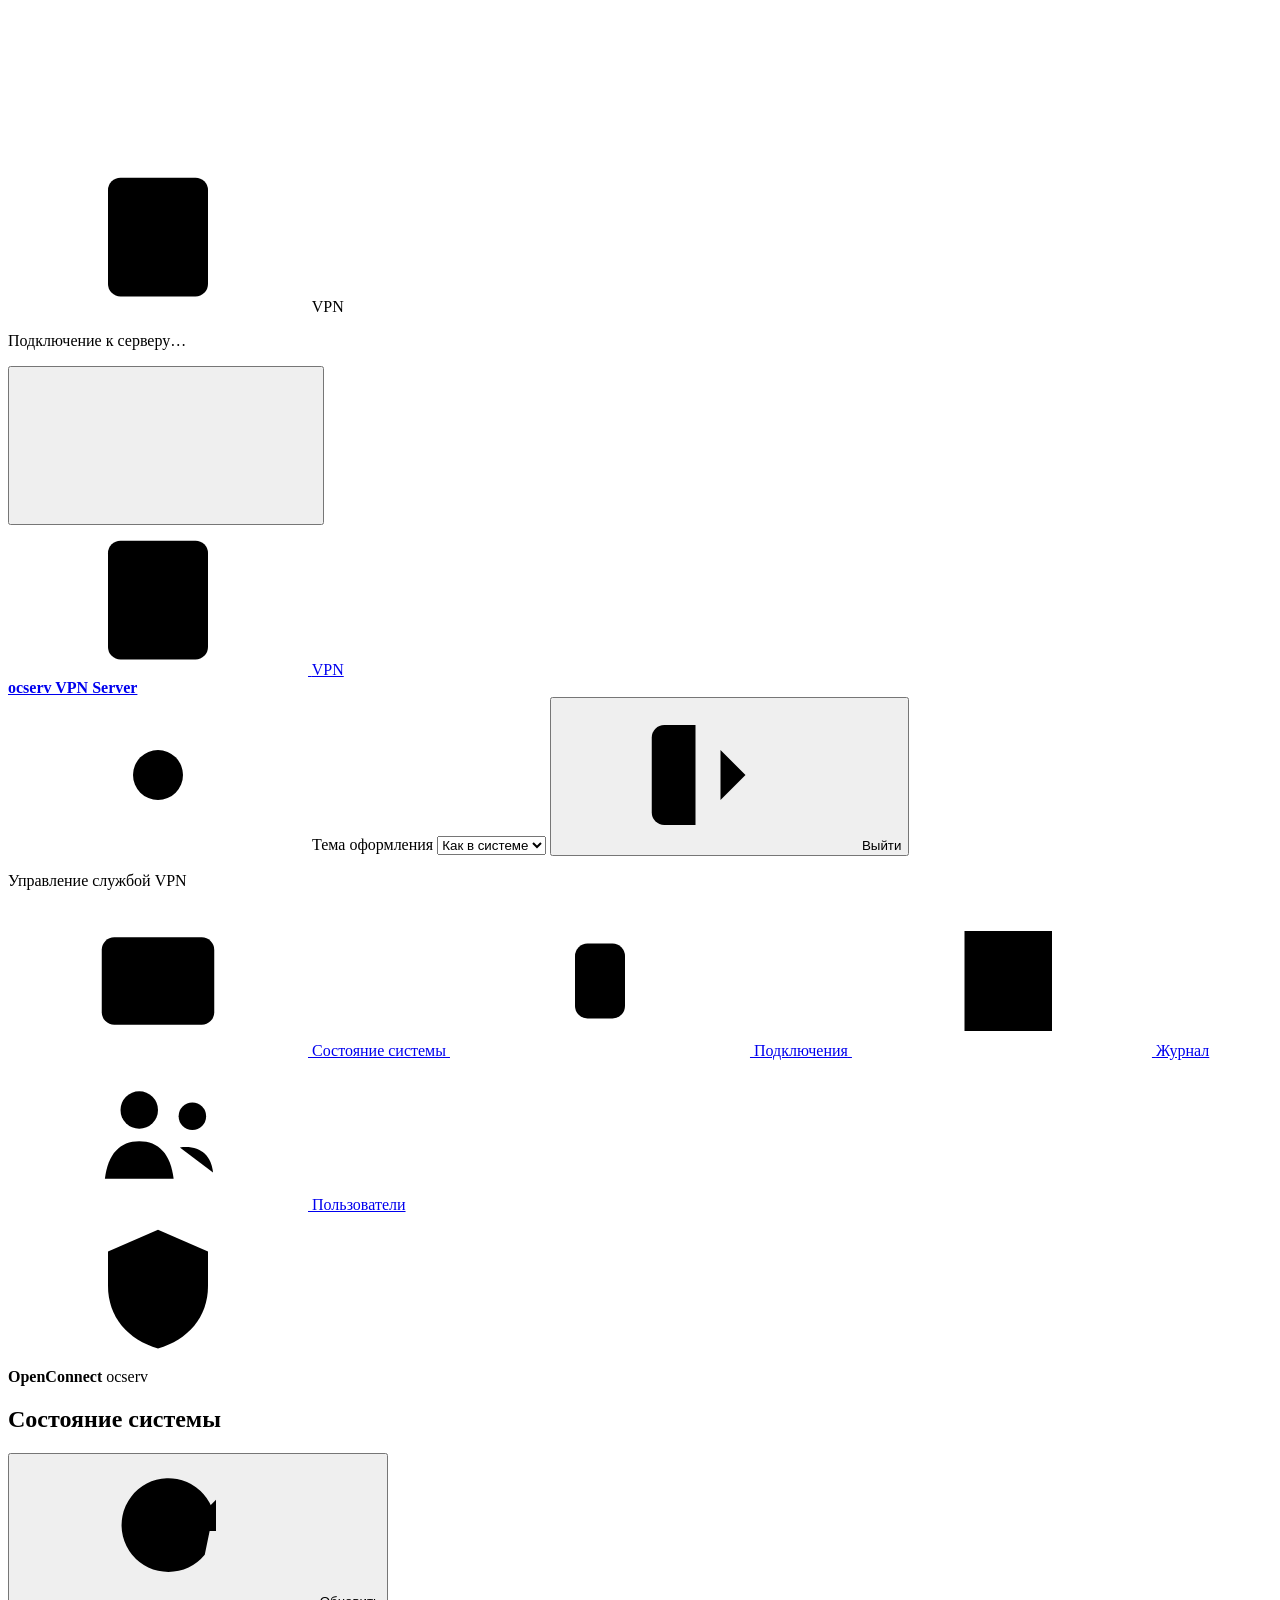
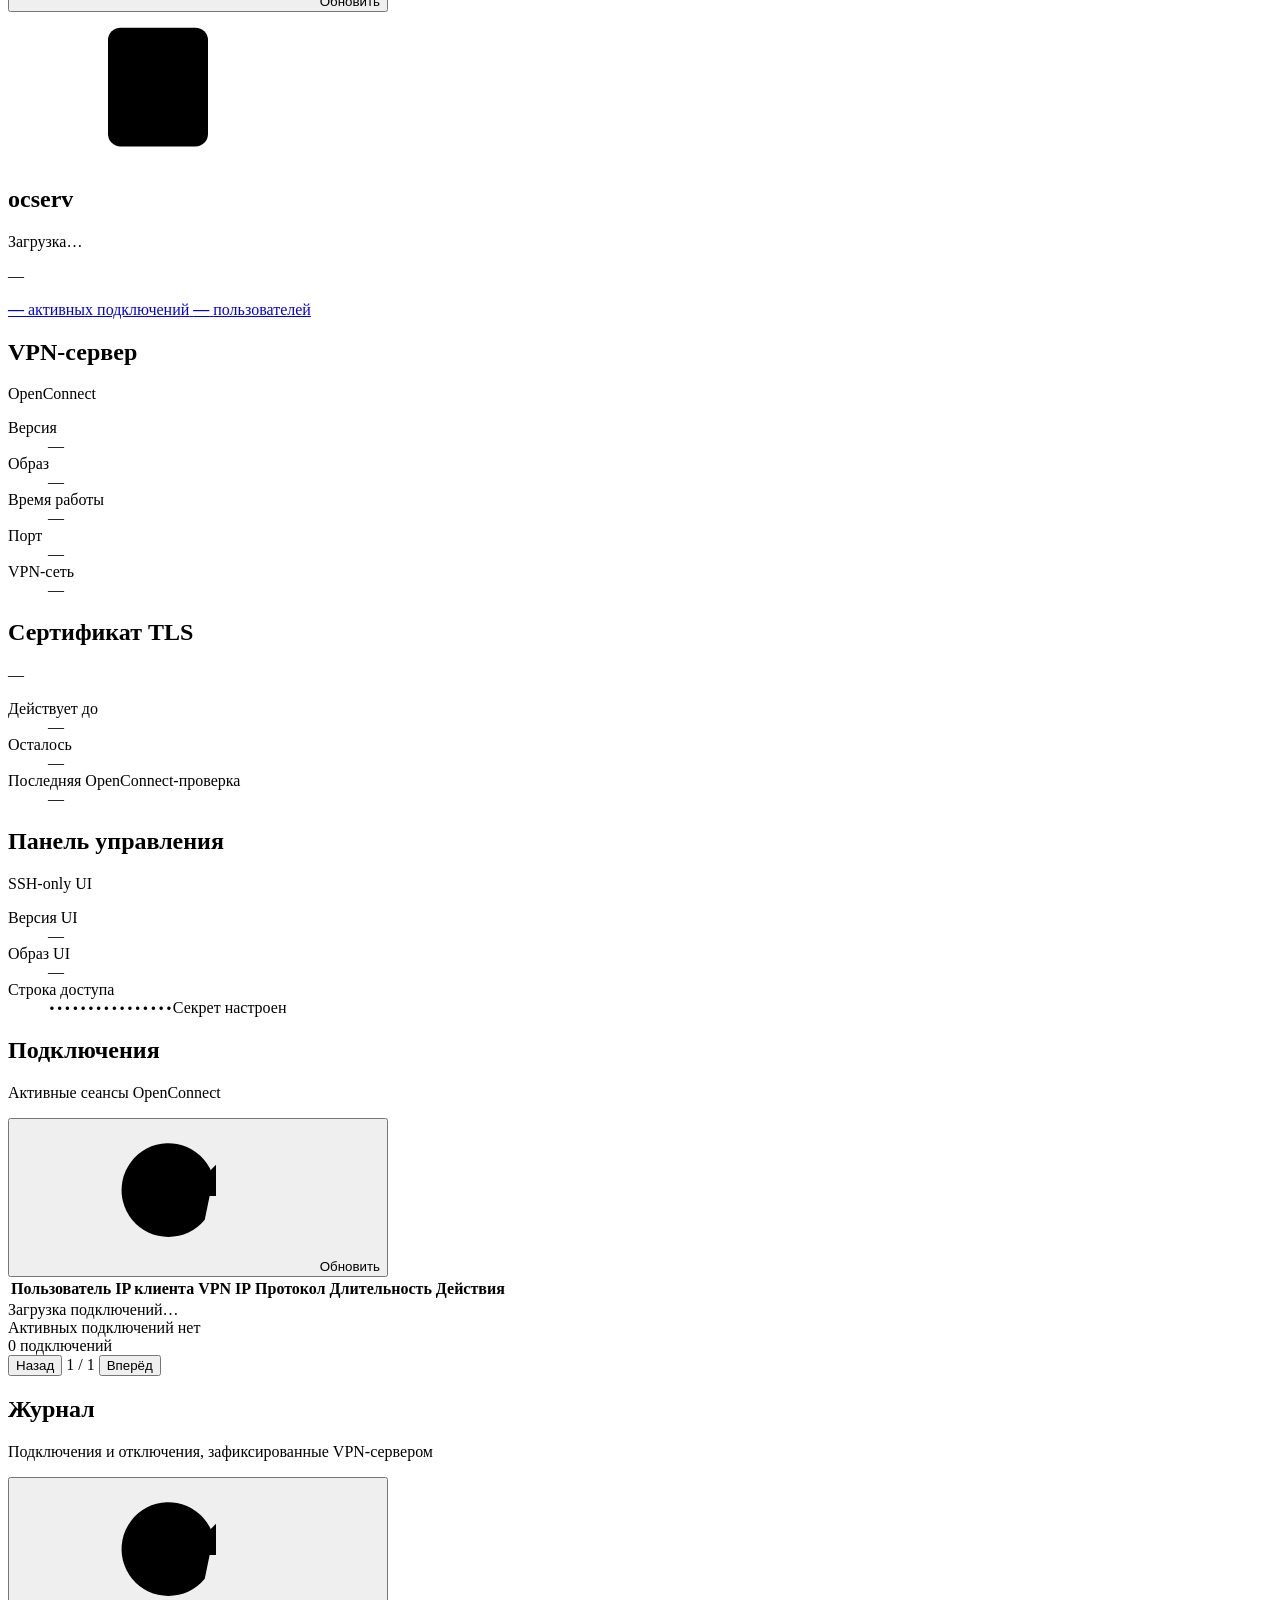
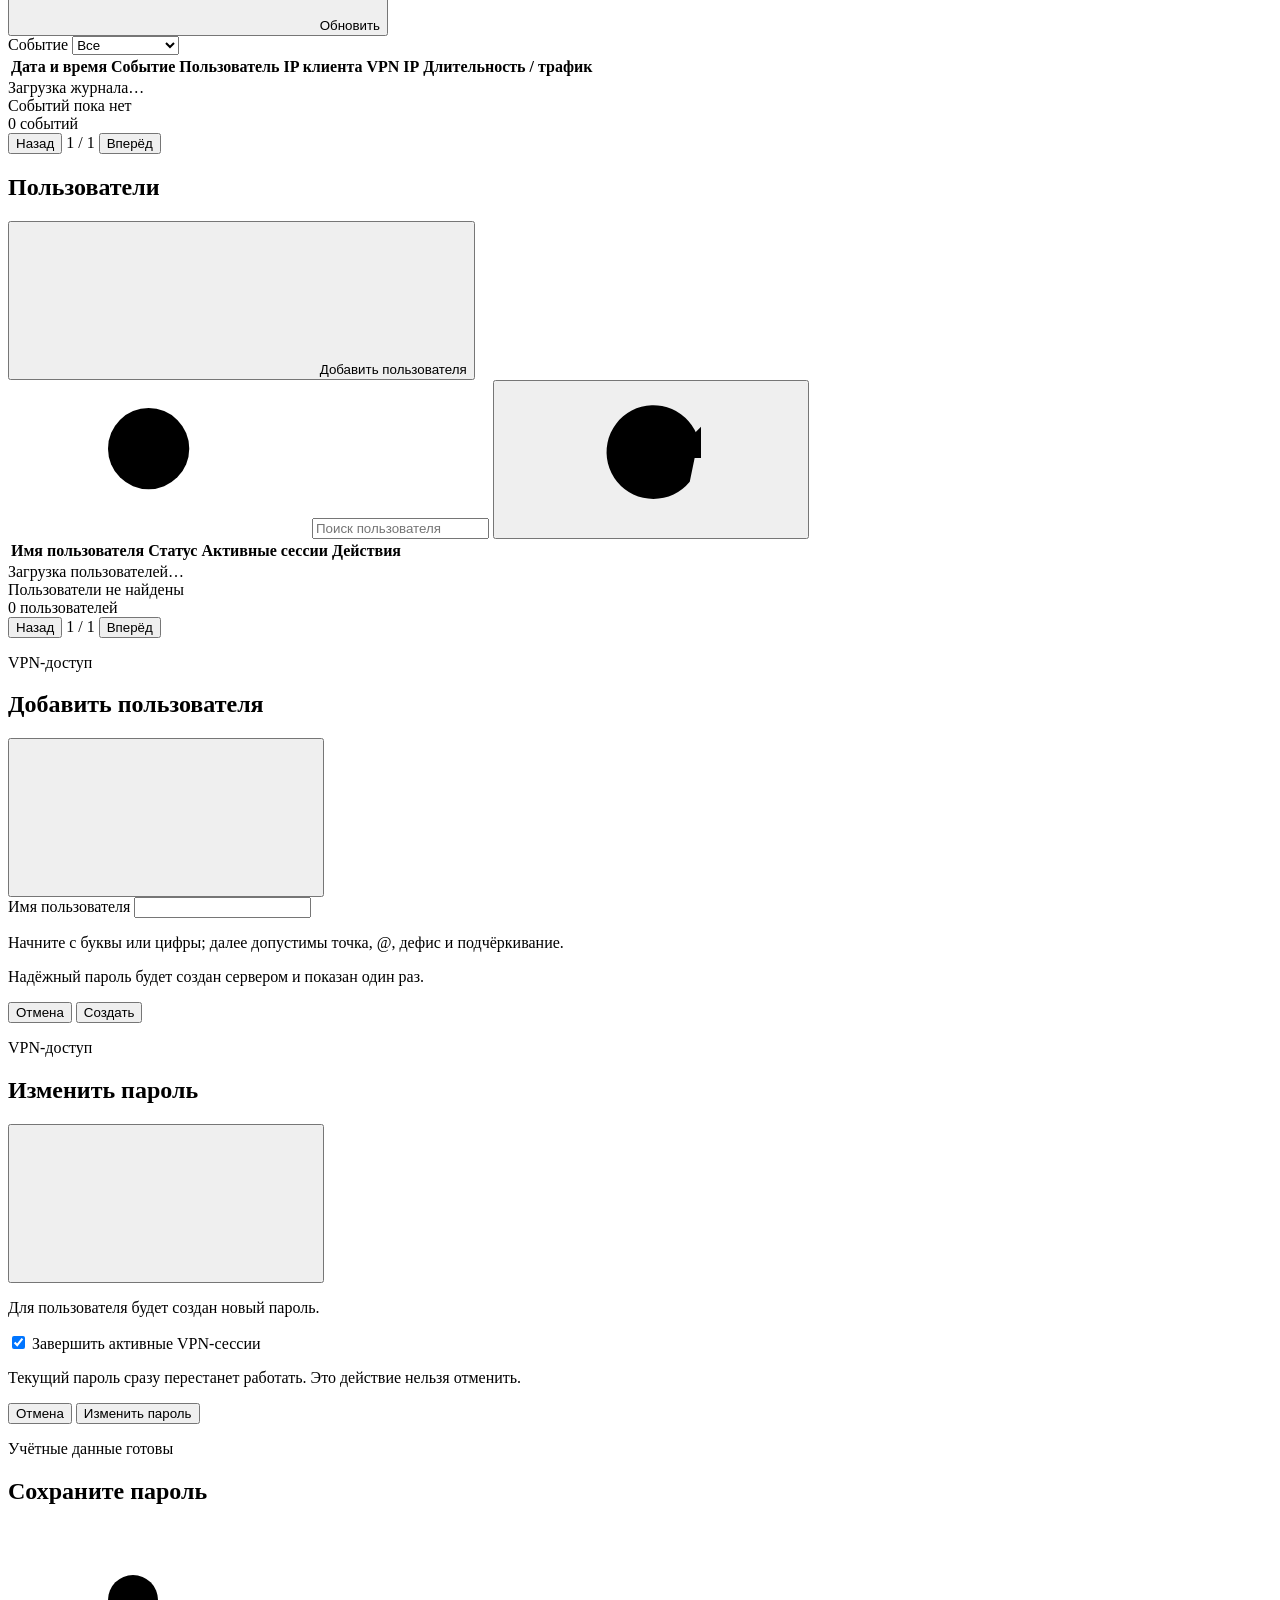
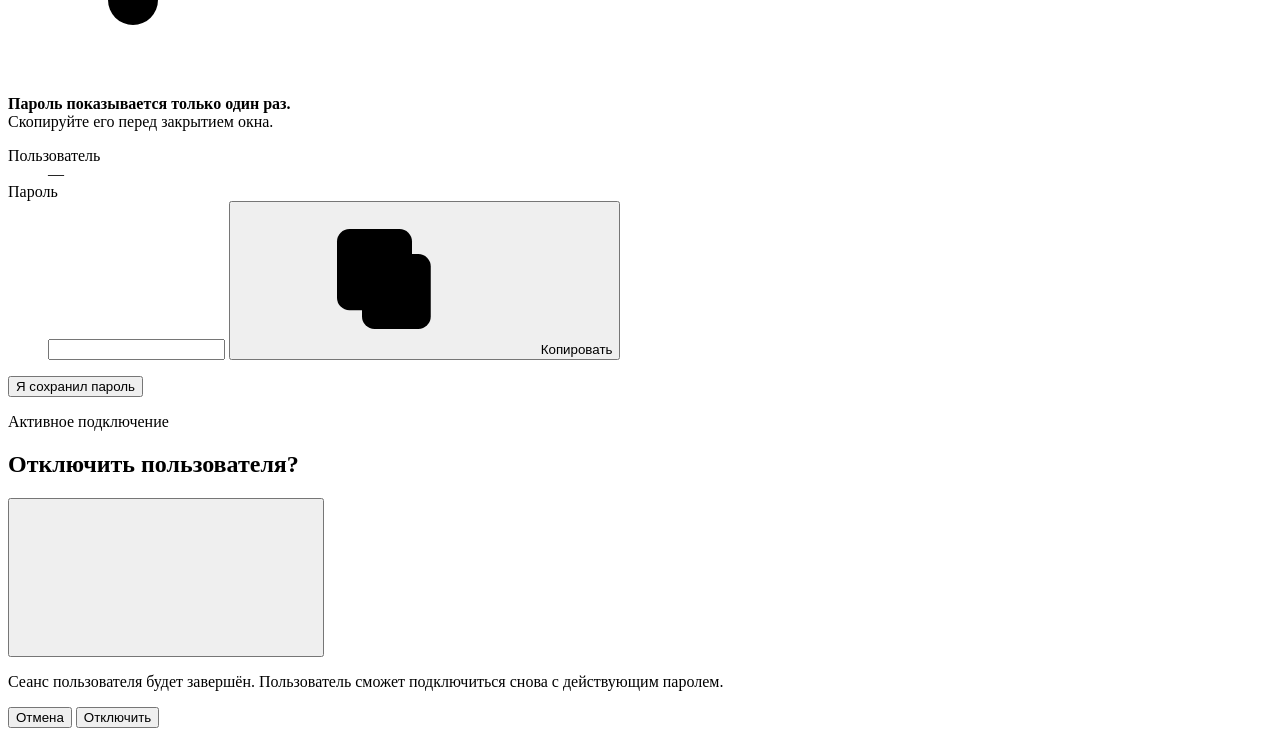
==== commit 7890336e: "Add UI runtime information card" ====
--- a/ui/web/app/static/index.html
+++ b/ui/web/app/static/index.html
@@ -93,7 +93,7 @@
           <svg aria-hidden="true"><use href="#icon-server"></use></svg>
           <span>VPN</span>
         </div>
-        <strong>ocserv VPN Server</strong>
+        <strong id="topbar-title">ocserv VPN Server</strong>
       </a>
       <div class="topbar-account">
         <label class="theme-control" for="theme-select">
@@ -204,6 +204,21 @@
                 <div><dt>Последняя OpenConnect-проверка</dt><dd id="openconnect-check">—</dd></div>
               </dl>
             </article>
+
+            <article class="info-card info-card--wide">
+              <div class="card-heading">
+                <h2>Панель управления</h2>
+                <span class="card-label">SSH-only UI</span>
+              </div>
+              <dl class="detail-list">
+                <div><dt>Версия UI</dt><dd id="ui-version">—</dd></div>
+                <div><dt>Образ UI</dt><dd id="ui-image" class="code-value">—</dd></div>
+                <div>
+                  <dt>Строка доступа</dt>
+                  <dd class="secret-mask"><code id="ui-access-mask">••••••••••••••••</code><span id="ui-access-state">Секрет настроен</span></dd>
+                </div>
+              </dl>
+            </article>
           </div>
         </section>
 
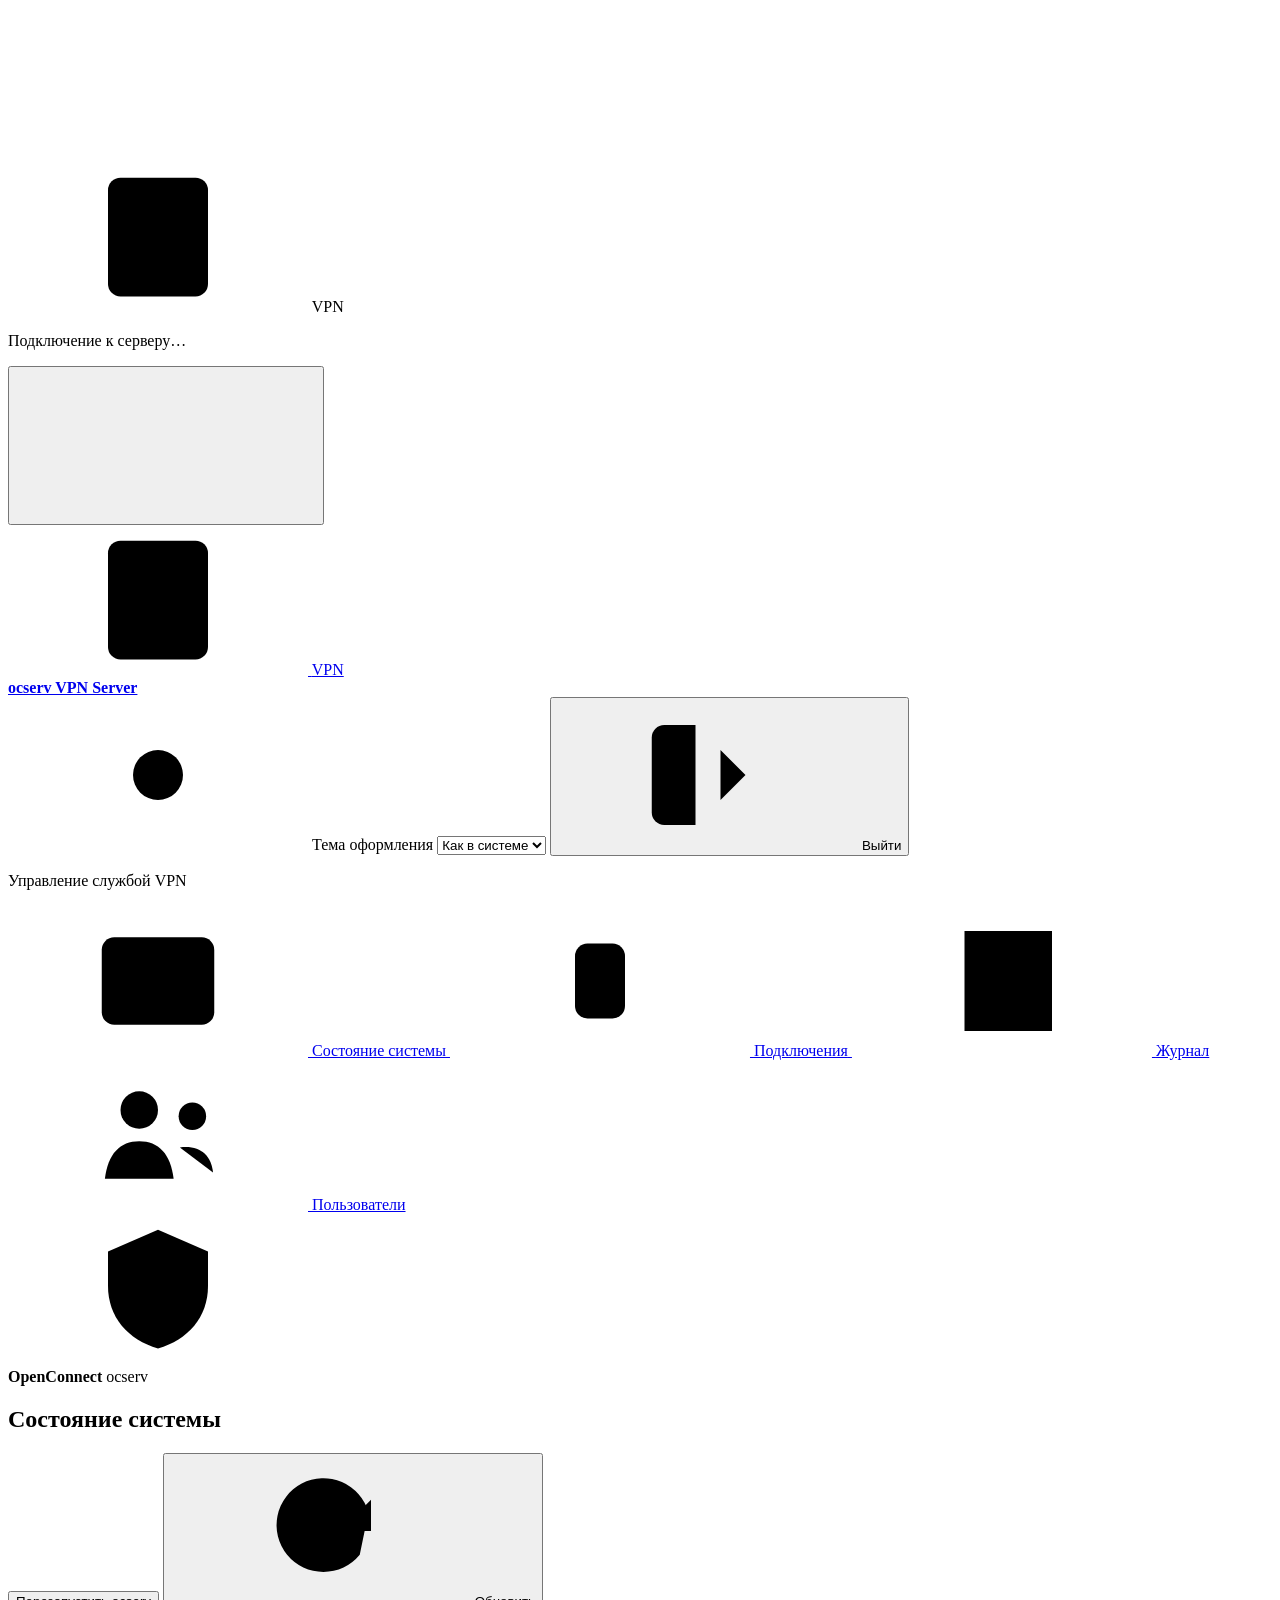
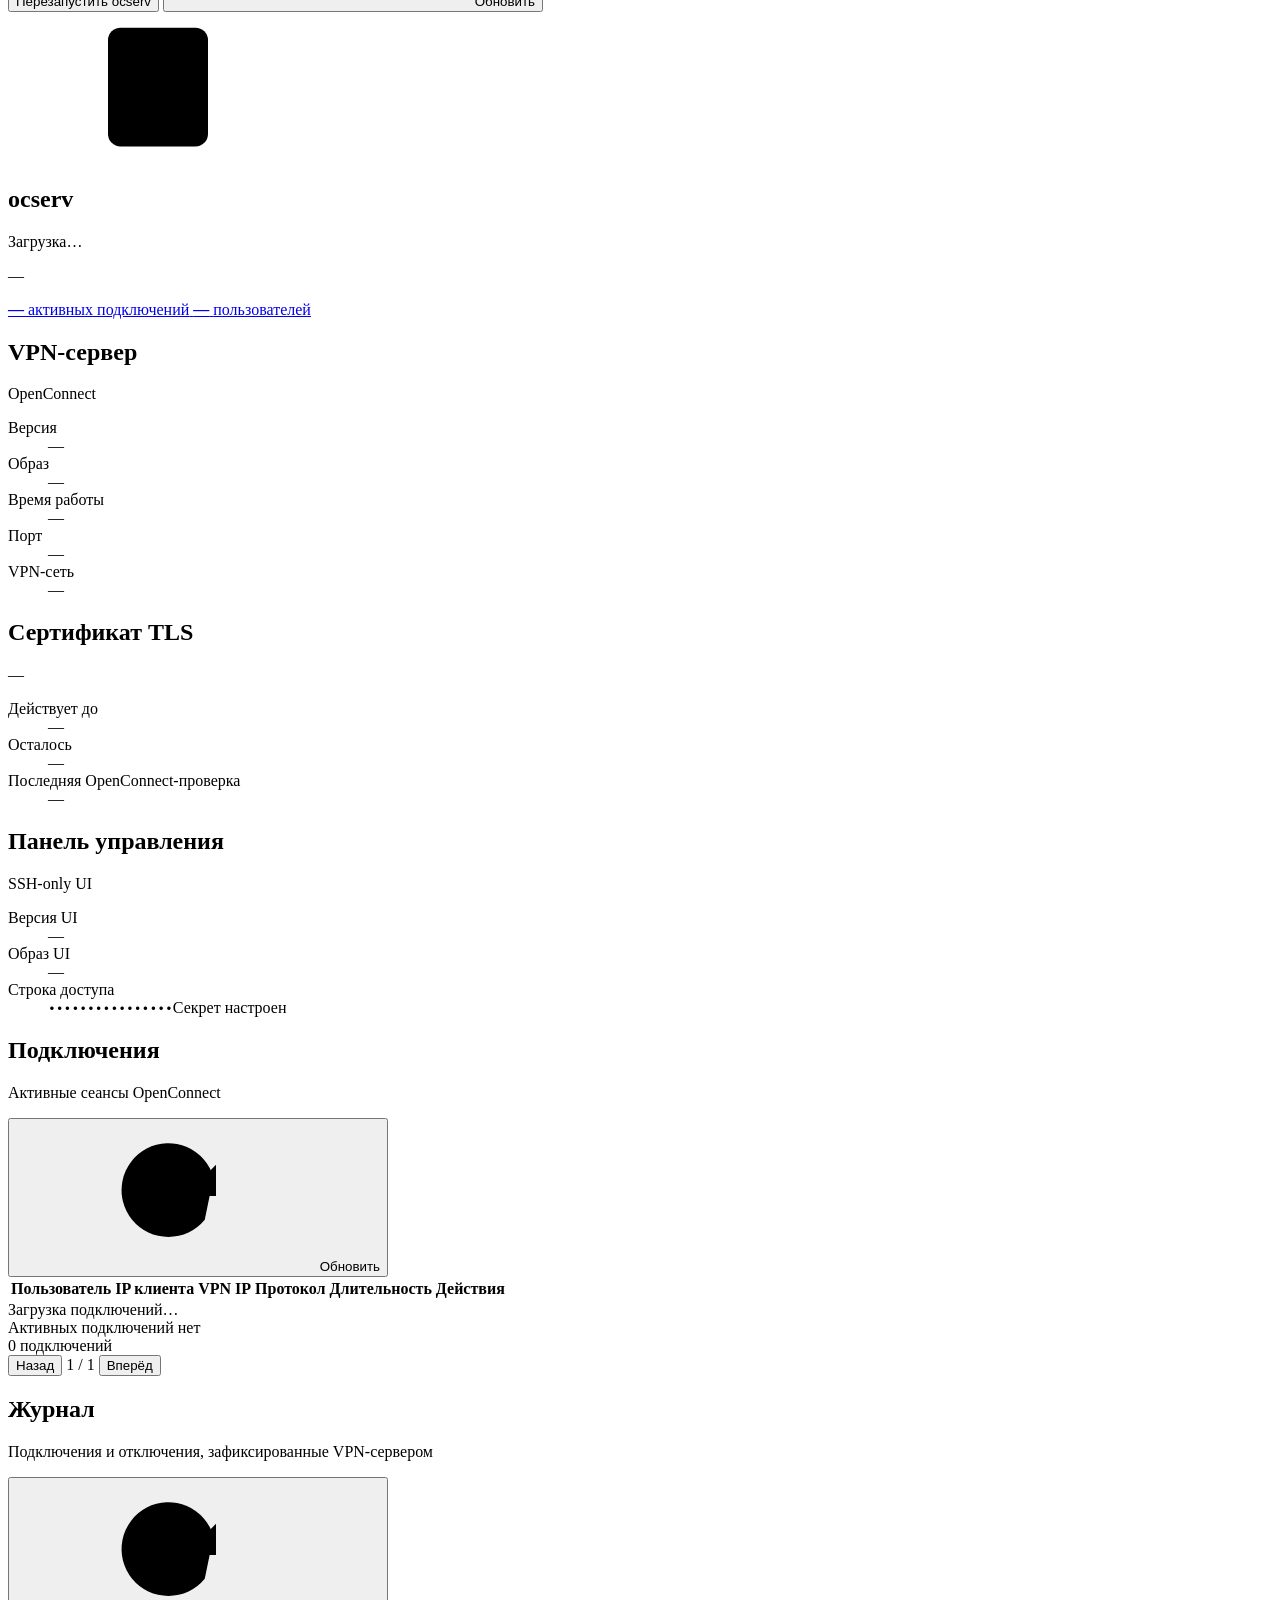
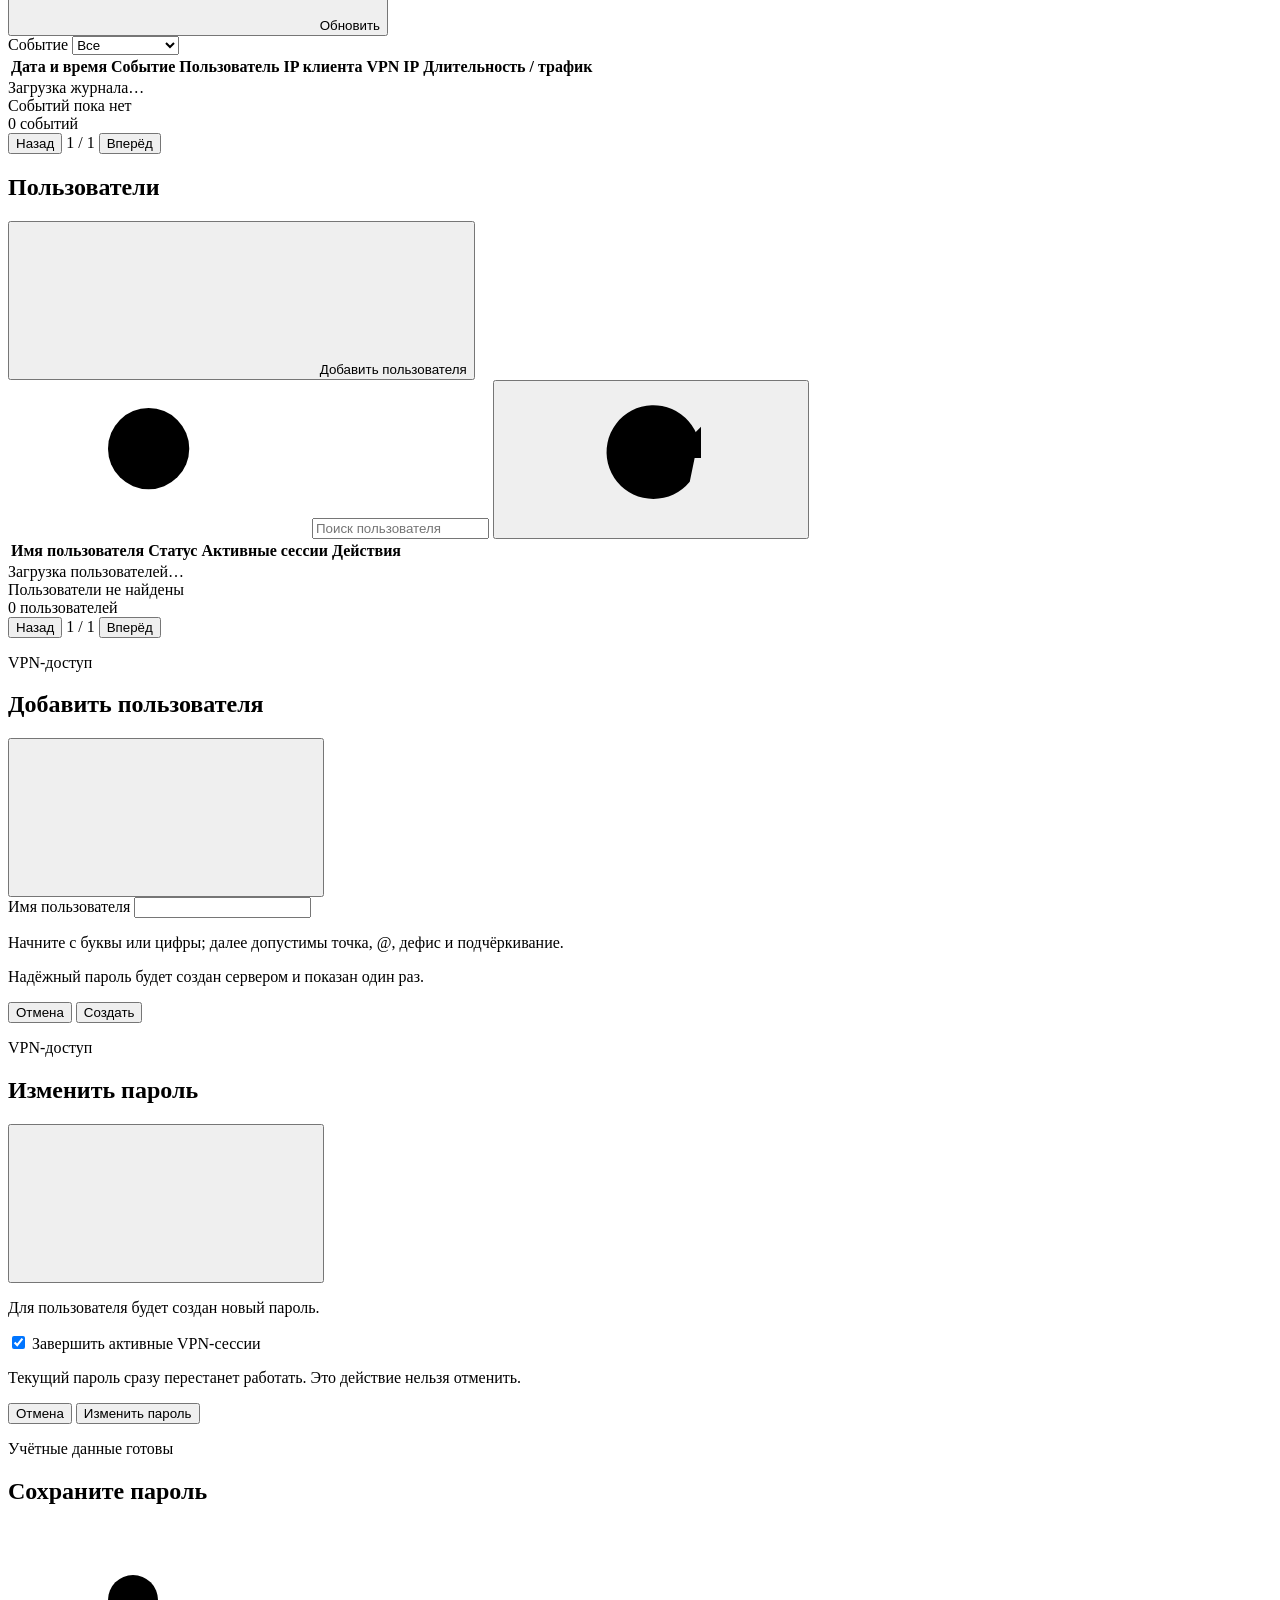
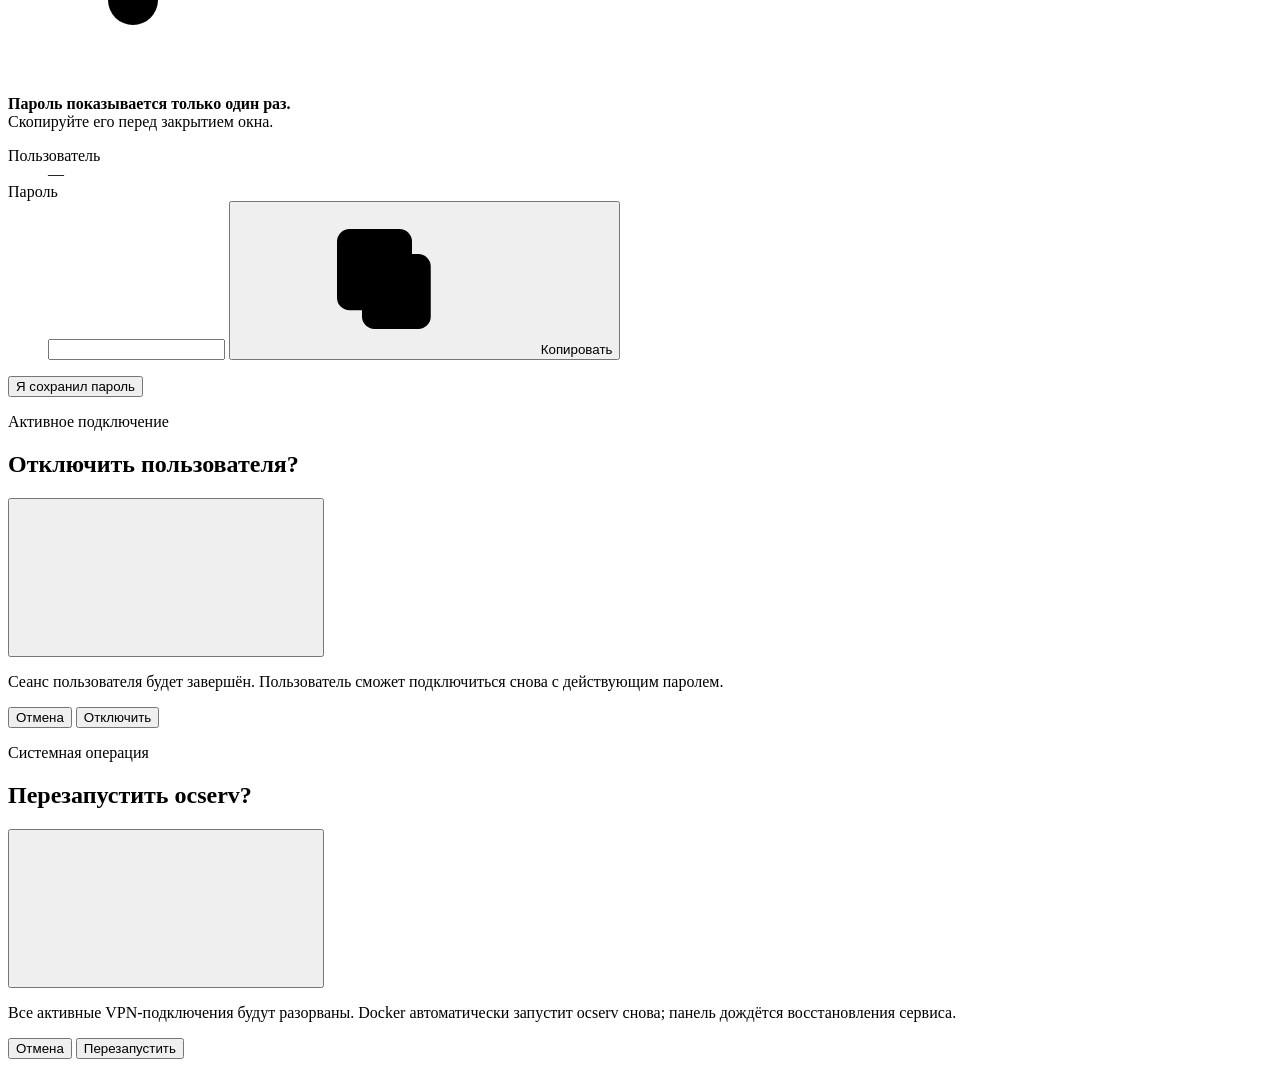
==== commit 01c13f3a: "Add safe ocserv restart control" ====
--- a/ui/web/app/static/index.html
+++ b/ui/web/app/static/index.html
@@ -149,10 +149,13 @@
             <div>
               <h1 id="overview-title">Состояние системы</h1>
             </div>
-            <button id="overview-refresh" class="button button--secondary" type="button">
-              <svg aria-hidden="true"><use href="#icon-refresh"></use></svg>
-              <span>Обновить</span>
-            </button>
+            <div class="page-actions">
+              <button id="restart-service-button" class="button button--danger-outline" type="button">Перезапустить ocserv</button>
+              <button id="overview-refresh" class="button button--secondary" type="button">
+                <svg aria-hidden="true"><use href="#icon-refresh"></use></svg>
+                <span>Обновить</span>
+              </button>
+            </div>
           </div>
 
           <div id="overview-error" class="alert alert--danger is-hidden" role="alert"></div>
@@ -471,6 +474,24 @@
         <button id="disconnect-submit" class="button button--danger" type="button">Отключить</button>
       </footer>
     </section>
+
+    <section id="restart-modal" class="modal is-hidden" role="dialog" aria-modal="true" aria-labelledby="restart-title">
+      <header class="modal-header">
+        <div>
+          <p class="eyebrow">Системная операция</p>
+          <h2 id="restart-title">Перезапустить ocserv?</h2>
+        </div>
+        <button class="icon-button modal-close" type="button" aria-label="Закрыть окно"><svg aria-hidden="true"><use href="#icon-close"></use></svg></button>
+      </header>
+      <div class="modal-body">
+        <div id="restart-error" class="alert alert--danger is-hidden" role="alert"></div>
+        <p>Все активные VPN-подключения будут разорваны. Docker автоматически запустит ocserv снова; панель дождётся восстановления сервиса.</p>
+      </div>
+      <footer class="modal-actions">
+        <button class="button button--secondary modal-close" type="button">Отмена</button>
+        <button id="restart-submit" class="button button--danger" type="button">Перезапустить</button>
+      </footer>
+    </section>
   </div>
 
   <div id="toast-region" class="toast-region" aria-live="polite" aria-atomic="true"></div>
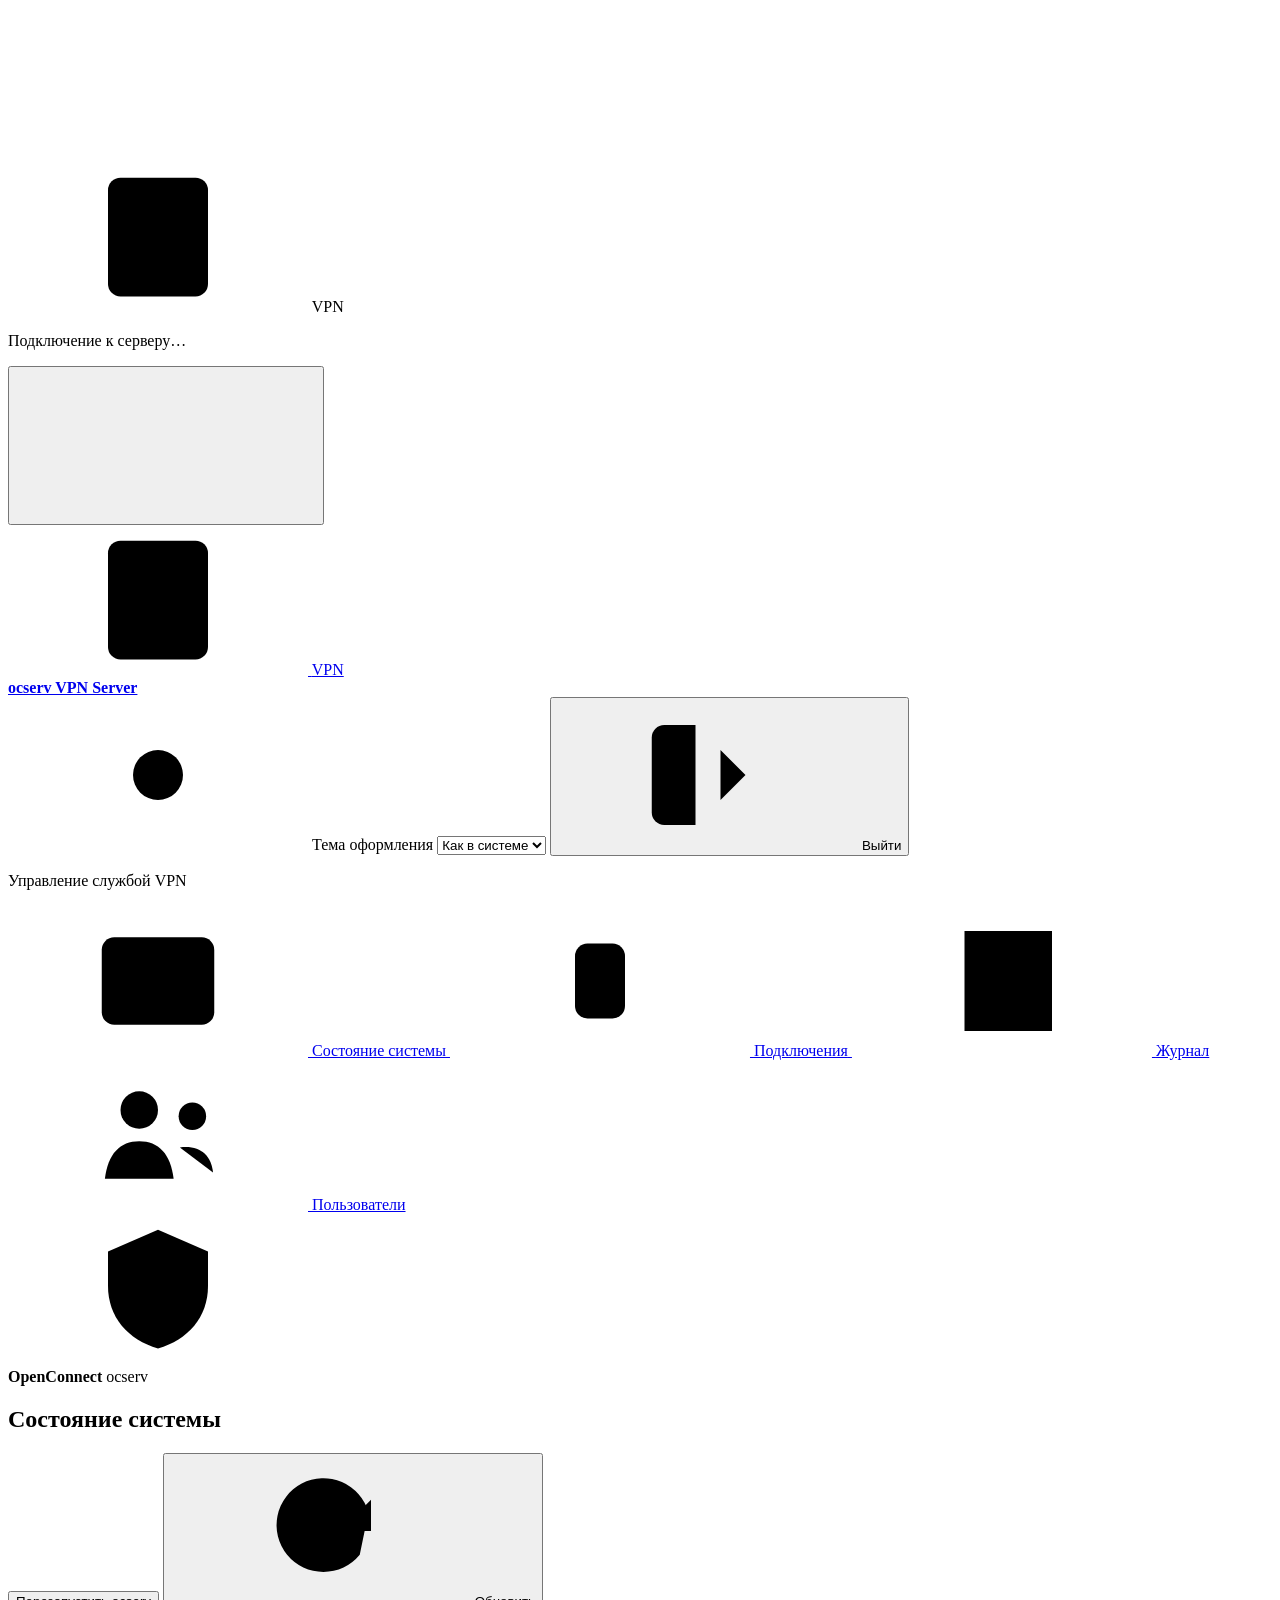
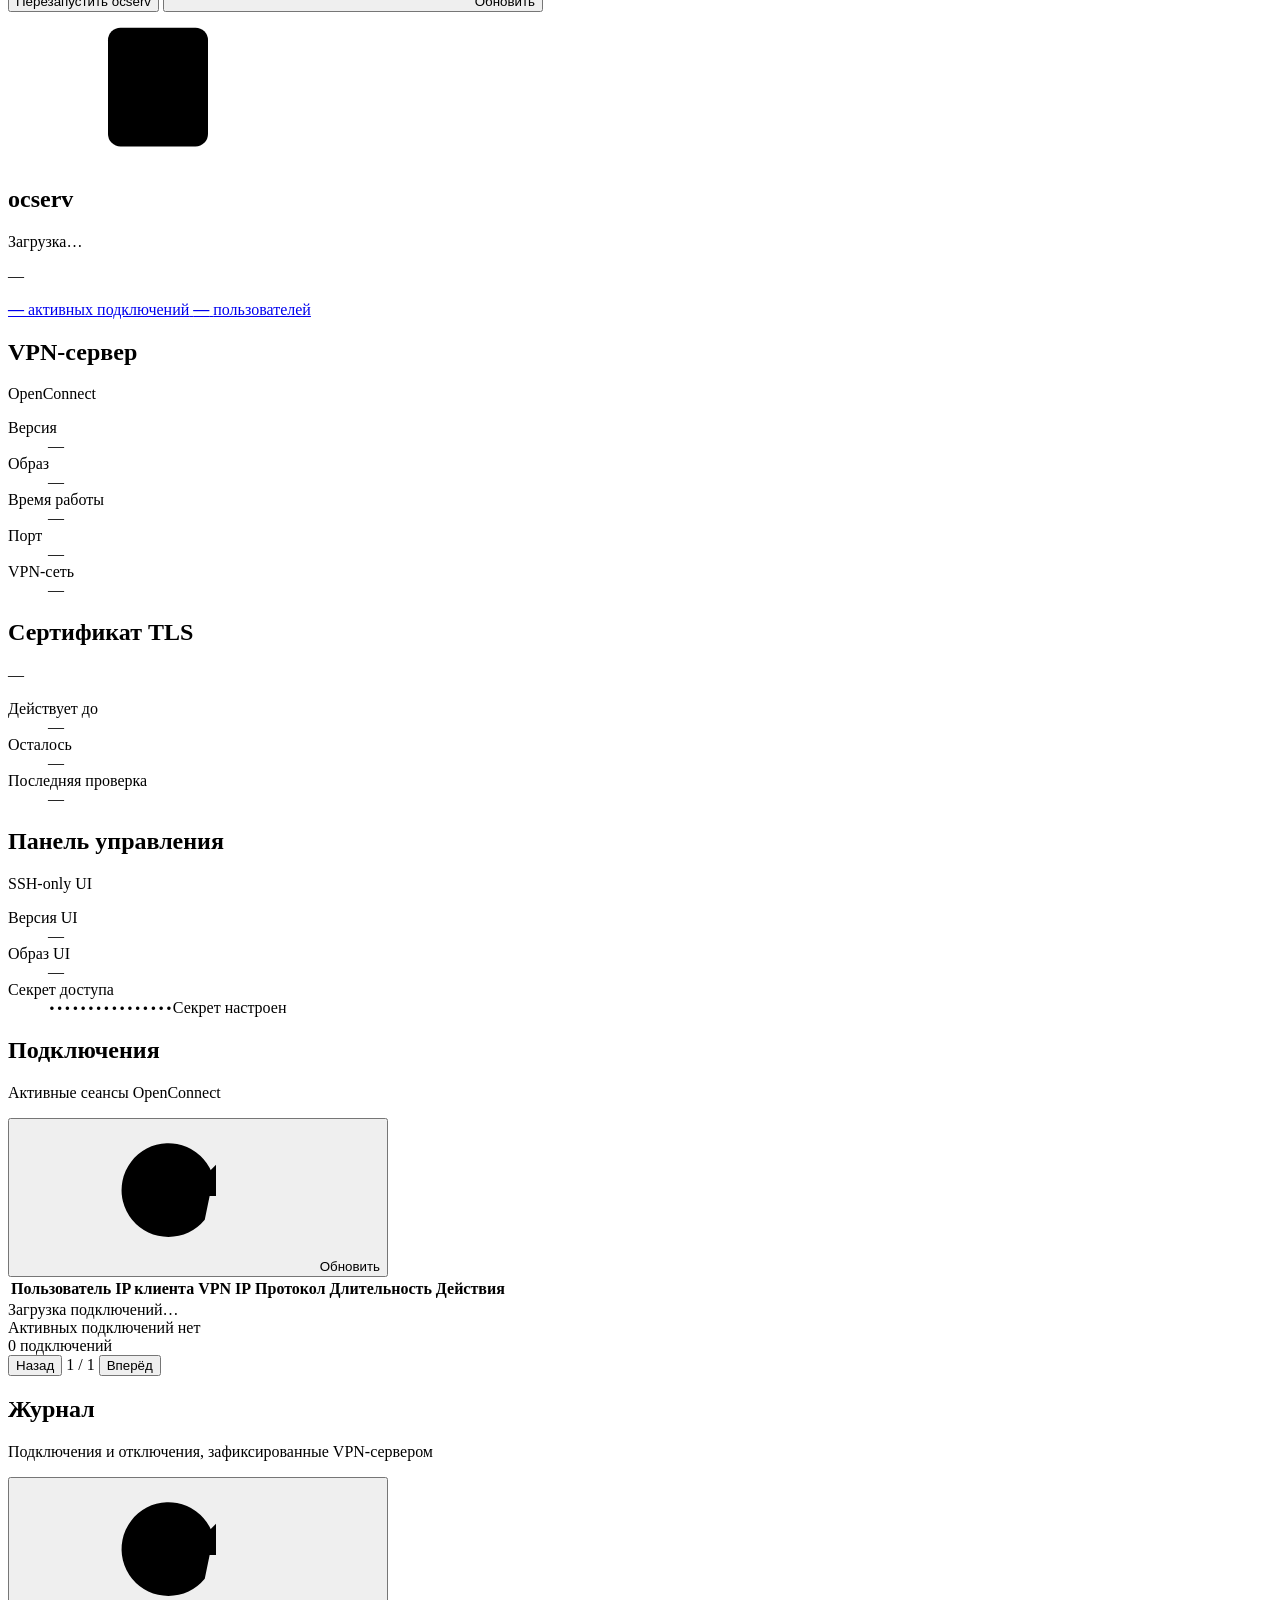
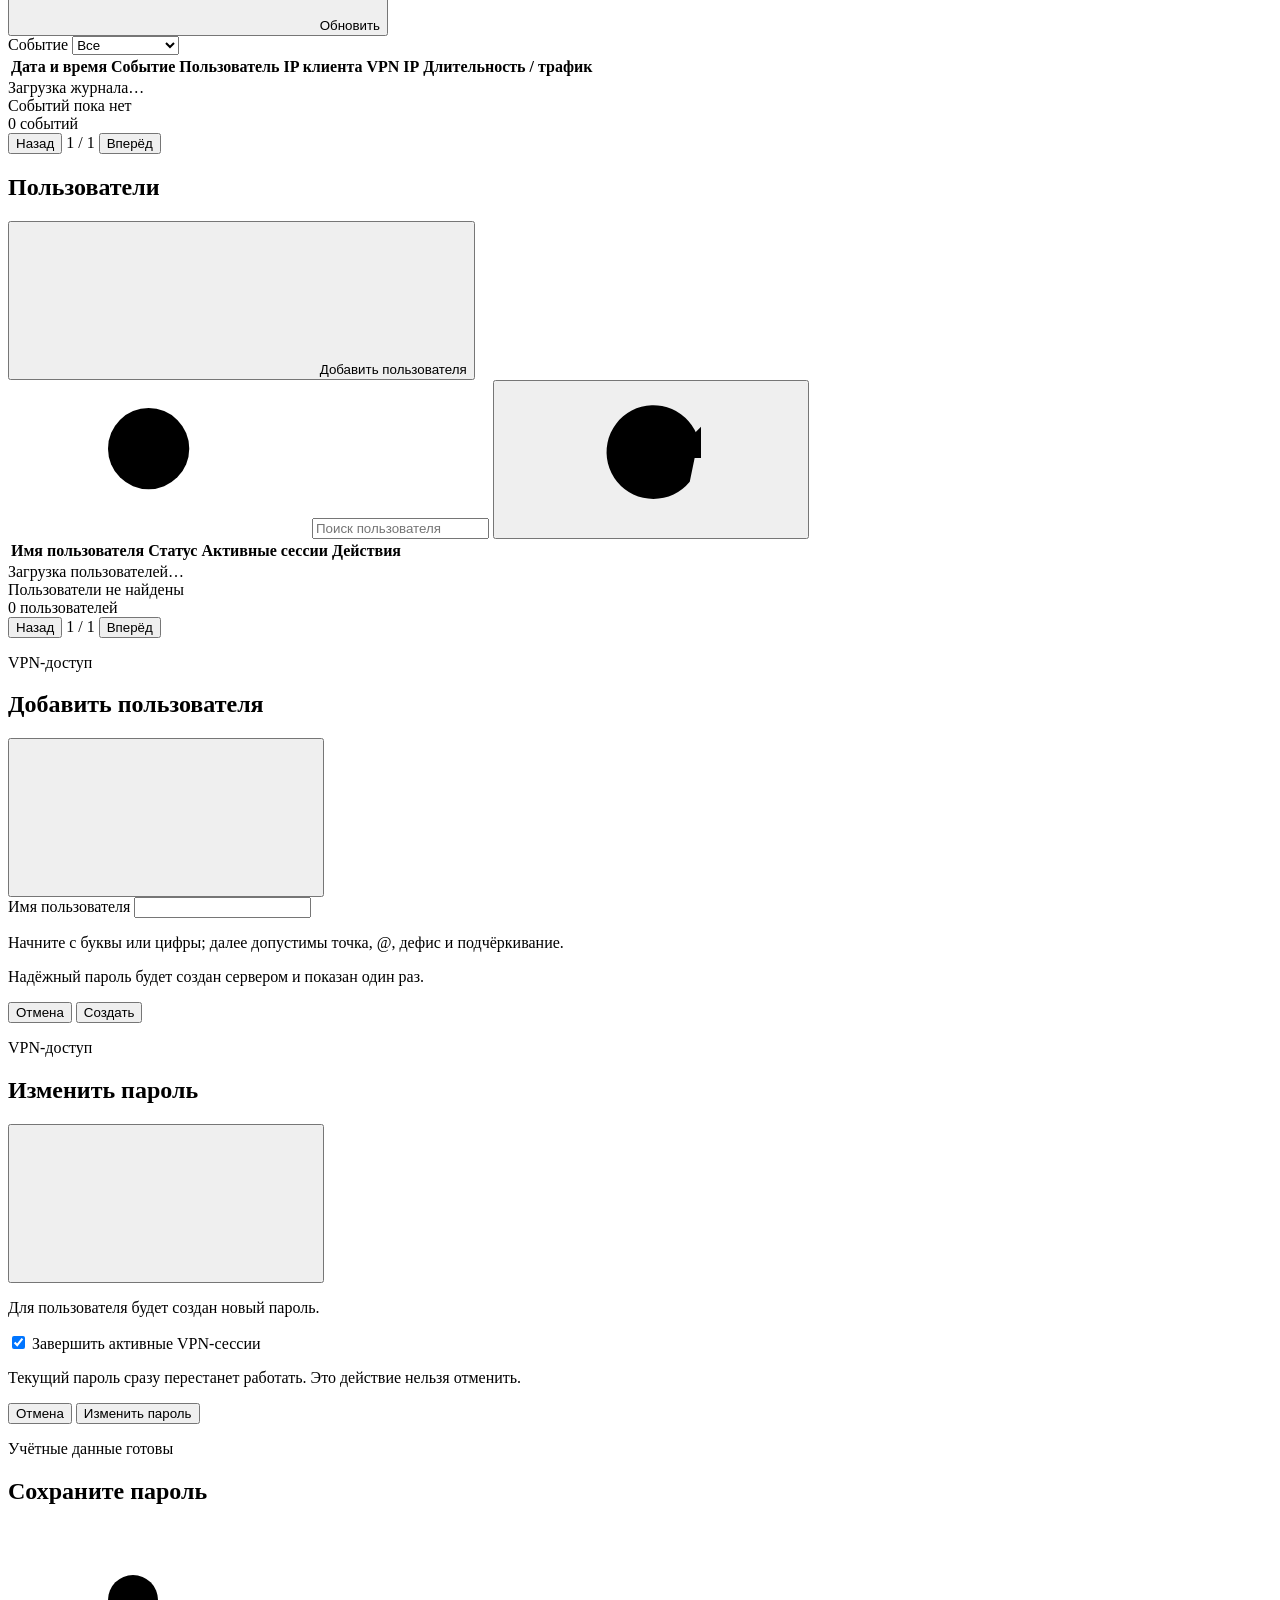
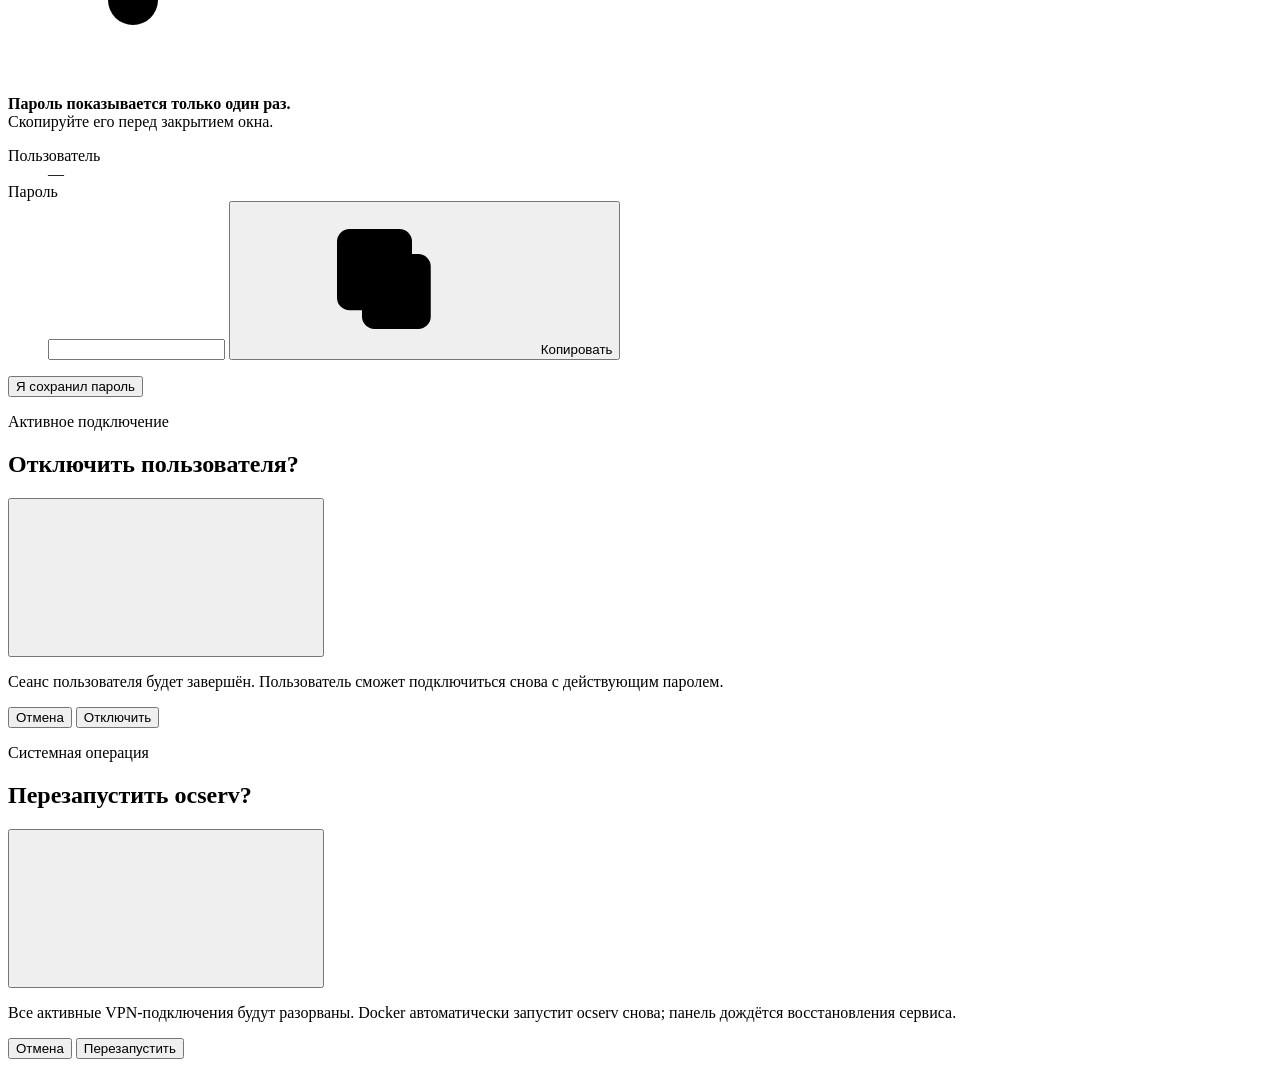
==== commit 95745852: "Clarify overview labels" ====
--- a/ui/web/app/static/index.html
+++ b/ui/web/app/static/index.html
@@ -204,7 +204,7 @@
               <dl class="detail-list">
                 <div><dt>Действует до</dt><dd id="certificate-expiry">—</dd></div>
                 <div><dt>Осталось</dt><dd id="certificate-days">—</dd></div>
-                <div><dt>Последняя OpenConnect-проверка</dt><dd id="openconnect-check">—</dd></div>
+                <div><dt>Последняя проверка</dt><dd id="openconnect-check">—</dd></div>
               </dl>
             </article>
 
@@ -217,7 +217,7 @@
                 <div><dt>Версия UI</dt><dd id="ui-version">—</dd></div>
                 <div><dt>Образ UI</dt><dd id="ui-image" class="code-value">—</dd></div>
                 <div>
-                  <dt>Строка доступа</dt>
+                  <dt>Секрет доступа</dt>
                   <dd class="secret-mask"><code id="ui-access-mask">••••••••••••••••</code><span id="ui-access-state">Секрет настроен</span></dd>
                 </div>
               </dl>
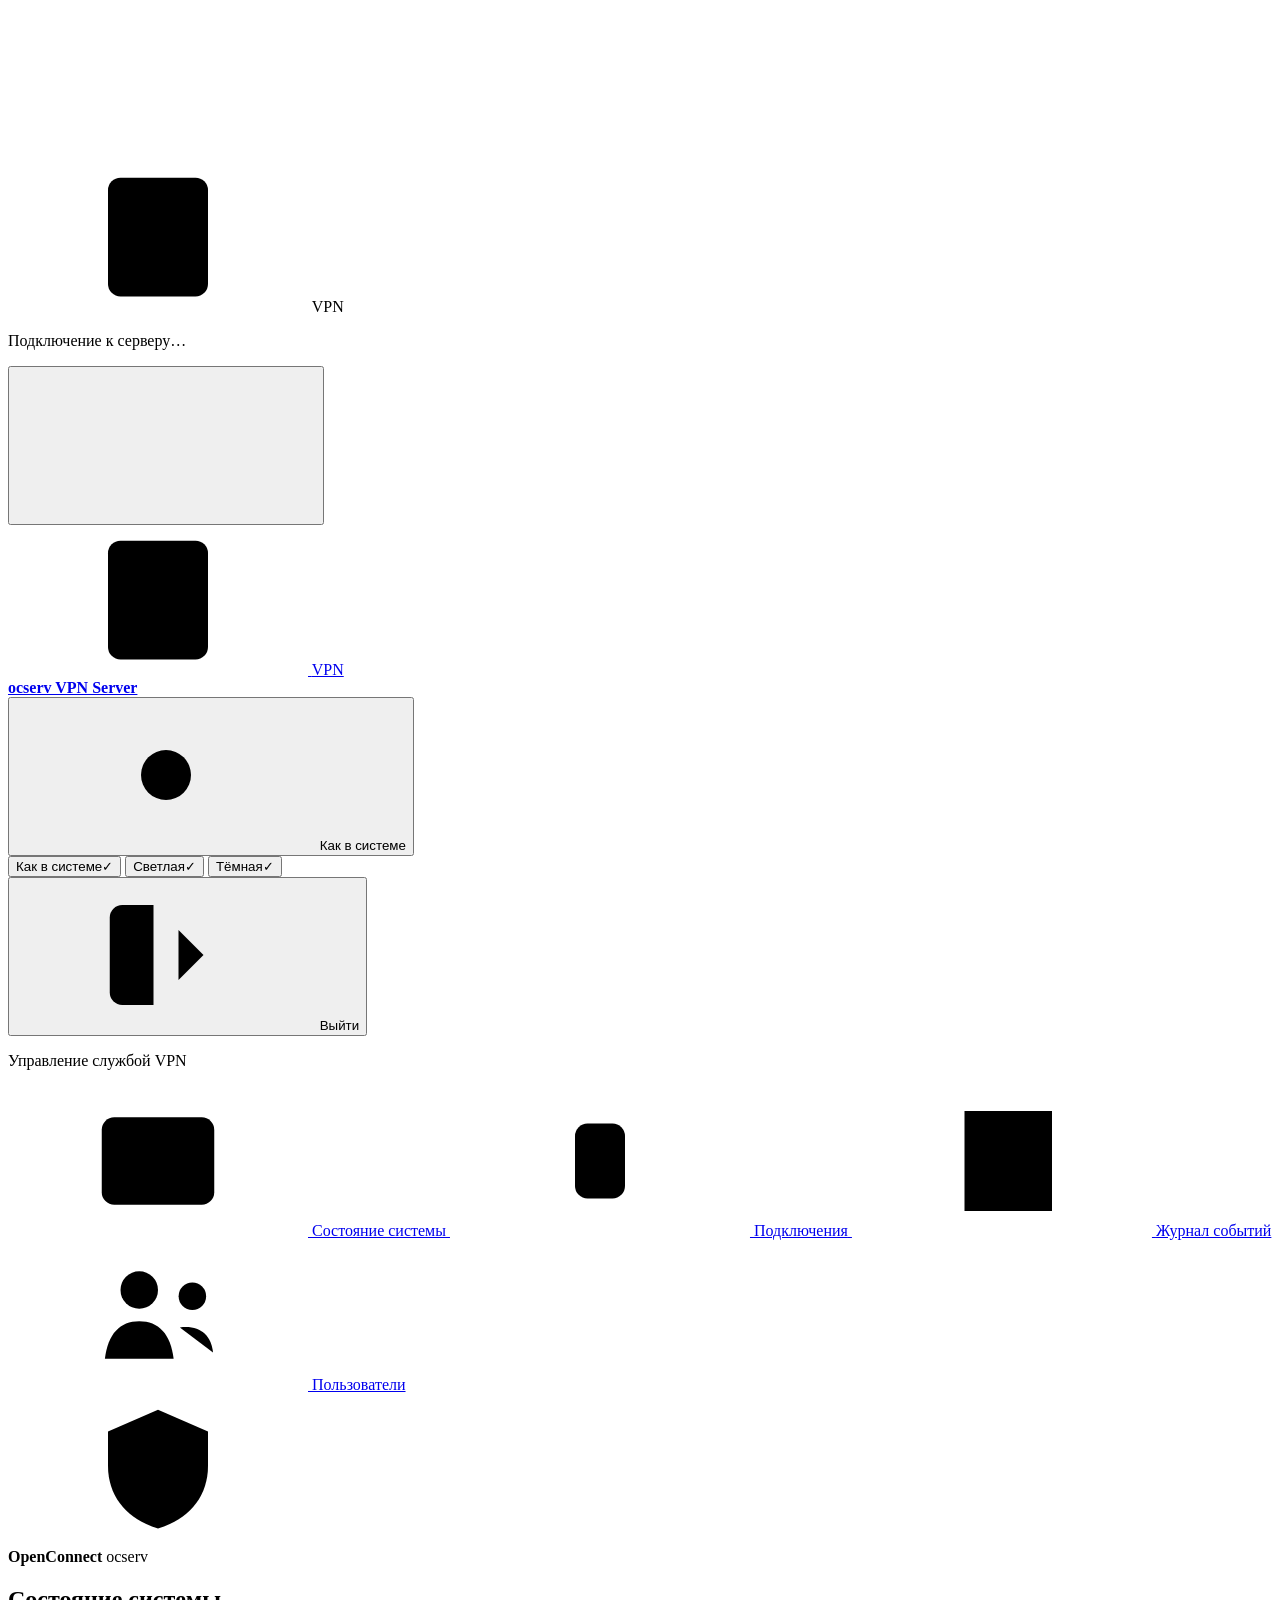
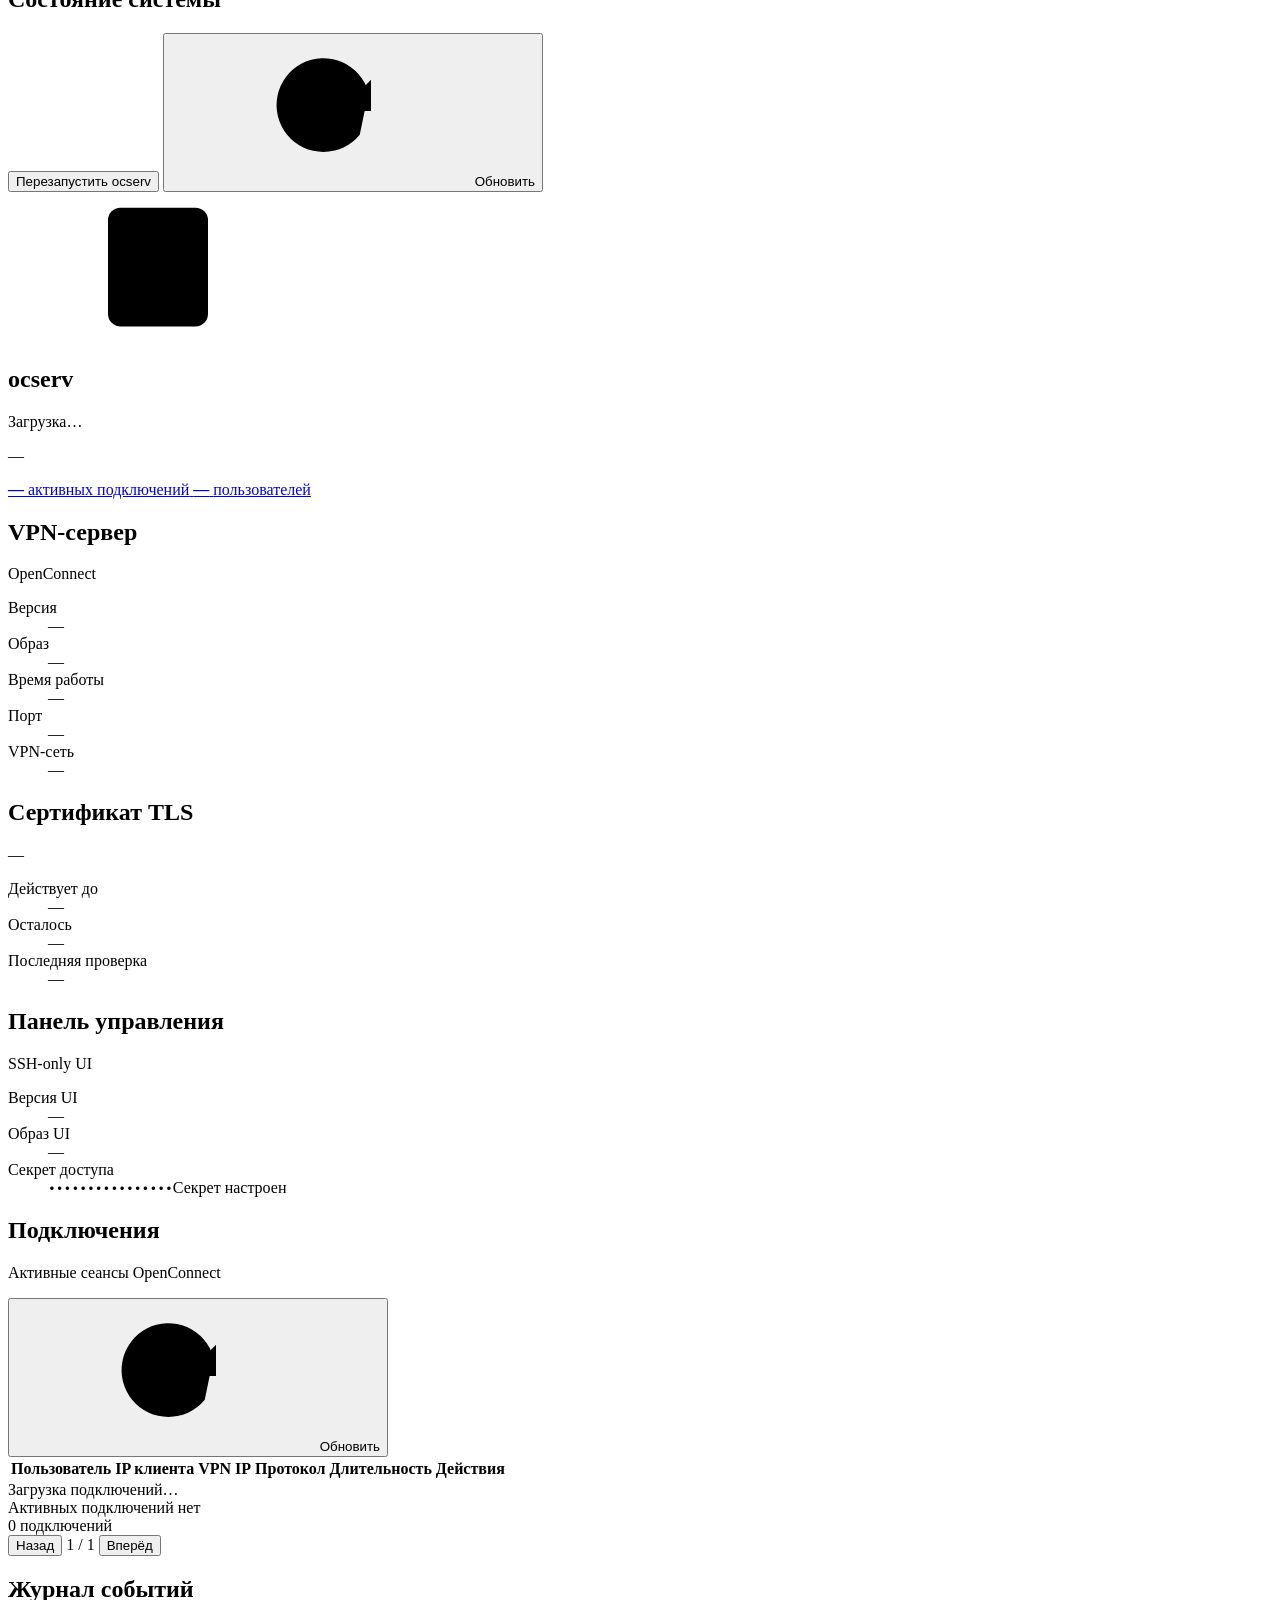
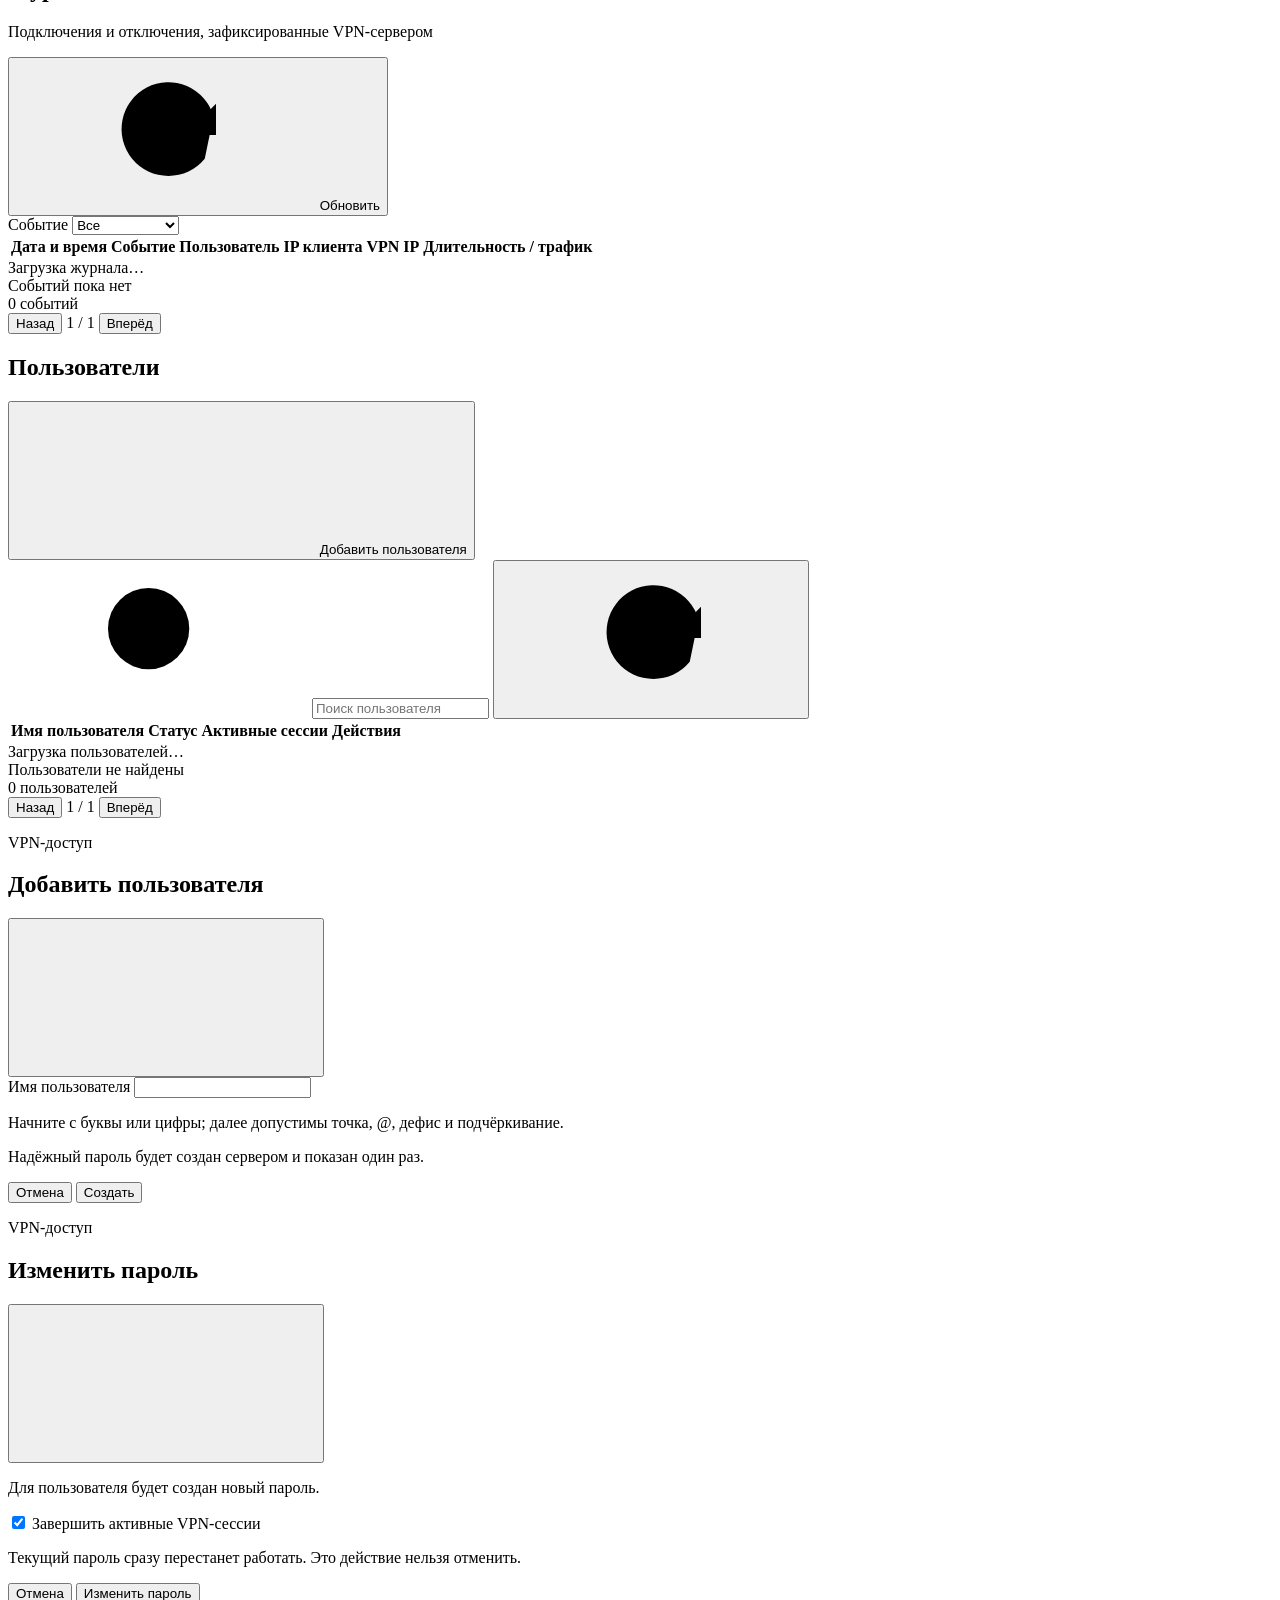
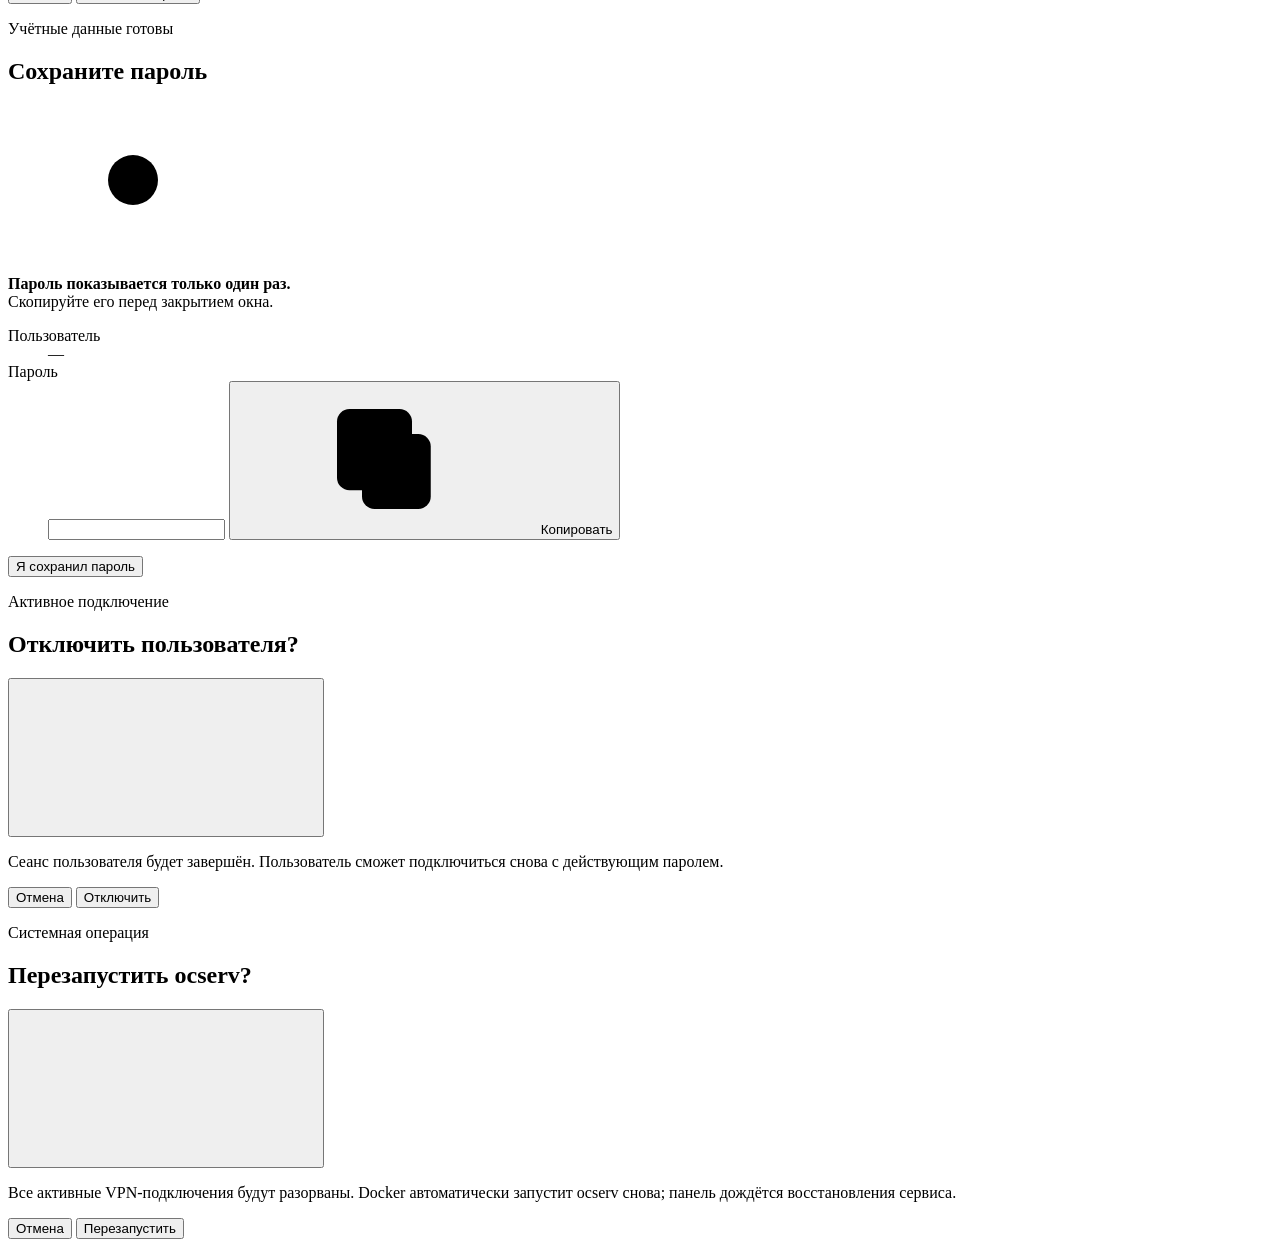
==== commit e8704d33: "Replace native theme select with accessible menu" ====
--- a/ui/web/app/static/index.html
+++ b/ui/web/app/static/index.html
@@ -96,15 +96,18 @@
         <strong id="topbar-title">ocserv VPN Server</strong>
       </a>
       <div class="topbar-account">
-        <label class="theme-control" for="theme-select">
-          <svg aria-hidden="true"><use href="#icon-theme"></use></svg>
-          <span class="visually-hidden">Тема оформления</span>
-          <select id="theme-select" aria-label="Тема оформления">
-            <option value="system">Как в системе</option>
-            <option value="light">Светлая</option>
-            <option value="dark">Тёмная</option>
-          </select>
-        </label>
+        <div id="theme-picker" class="theme-picker">
+          <button id="theme-button" class="theme-trigger" type="button" aria-label="Тема оформления: Как в системе" aria-haspopup="menu" aria-expanded="false" aria-controls="theme-menu">
+            <svg aria-hidden="true"><use href="#icon-theme"></use></svg>
+            <span id="theme-label">Как в системе</span>
+            <span class="theme-chevron" aria-hidden="true"></span>
+          </button>
+          <div id="theme-menu" class="theme-menu is-hidden" role="menu" aria-label="Тема оформления">
+            <button class="theme-option is-selected" type="button" role="menuitemradio" aria-checked="true" tabindex="-1" data-theme="system"><span>Как в системе</span><span class="theme-option-check" aria-hidden="true">✓</span></button>
+            <button class="theme-option" type="button" role="menuitemradio" aria-checked="false" tabindex="-1" data-theme="light"><span>Светлая</span><span class="theme-option-check" aria-hidden="true">✓</span></button>
+            <button class="theme-option" type="button" role="menuitemradio" aria-checked="false" tabindex="-1" data-theme="dark"><span>Тёмная</span><span class="theme-option-check" aria-hidden="true">✓</span></button>
+          </div>
+        </div>
         <button id="logout-button" class="button button--ghost" type="button">
           <svg aria-hidden="true"><use href="#icon-logout"></use></svg>
           <span>Выйти</span>
@@ -127,7 +130,7 @@
           </a>
           <a class="nav-item" href="#journal" data-view="journal">
             <svg aria-hidden="true"><use href="#icon-journal"></use></svg>
-            <span>Журнал</span>
+            <span>Журнал событий</span>
           </a>
           <a class="nav-item" href="#users" data-view="users">
             <svg aria-hidden="true"><use href="#icon-users"></use></svg>
@@ -267,7 +270,7 @@
         <section id="journal-panel" class="view-panel is-hidden" data-panel="journal" aria-labelledby="journal-title">
           <div class="page-header">
             <div>
-              <h1 id="journal-title">Журнал</h1>
+              <h1 id="journal-title">Журнал событий</h1>
               <p class="page-subtitle">Подключения и отключения, зафиксированные VPN-сервером</p>
             </div>
             <button id="journal-refresh" class="button button--secondary" type="button">
